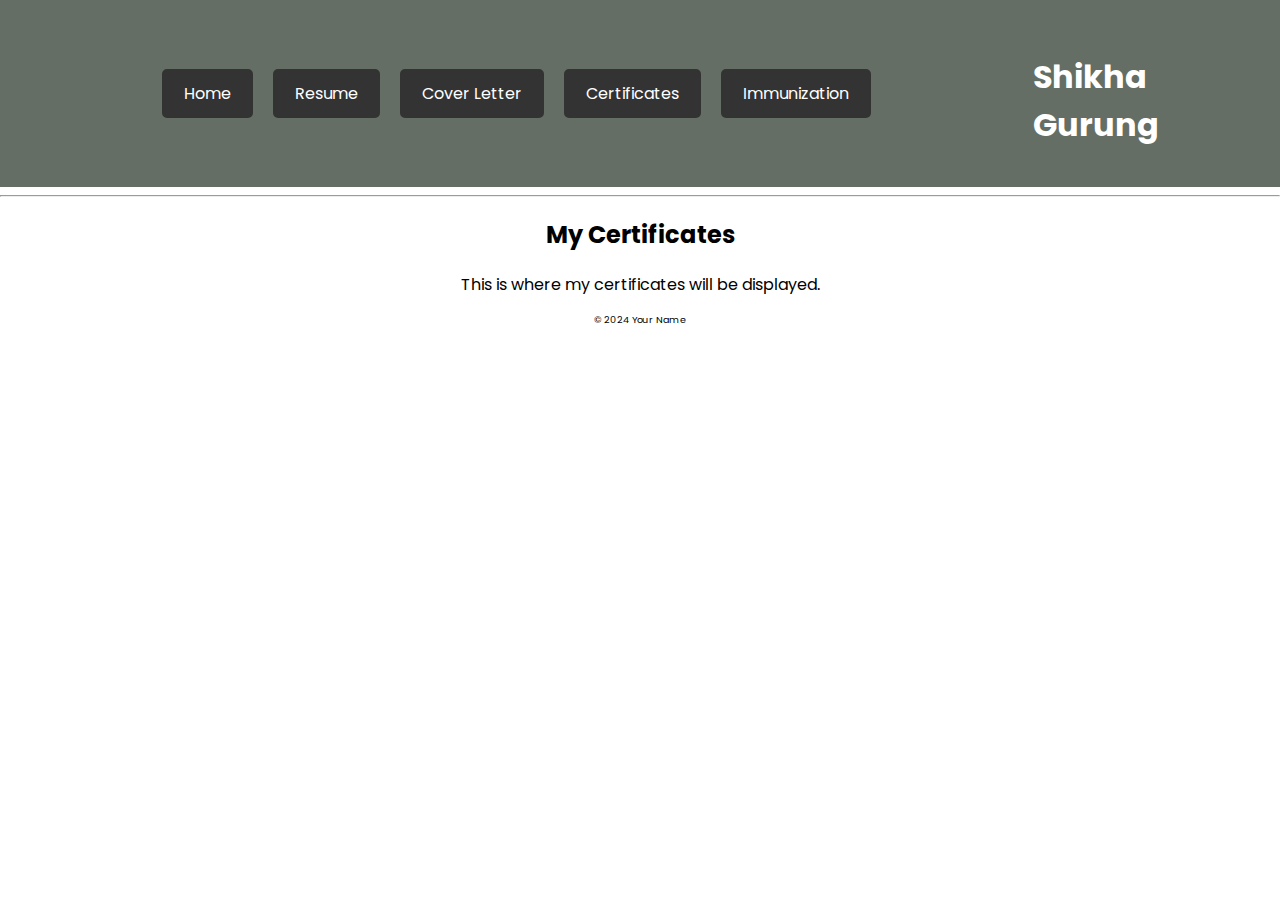
==== pages/certificates.html @ c9166ba5 "adds other pages to the website" ====
<!DOCTYPE html>
<html lang="en">
  <head>
    <meta charset="UTF-8" />
    <meta name="viewport" content="width=device-width, initial-scale=1.0" />
    <title>Certificates - Your Name</title>
    <link rel="stylesheet" href="../style.css" />
  </head>
  <body>
    <header>
      <div class="logo">
        <h1>Shikha Gurung</h1>
      </div>
      <label class="hamburger-menu">
        <input type="checkbox" />
      </label>
      <nav class="sidebar">
        <div><a href="../index.html">Home</a></div>
        <div><a href="./resume.html">Resume</a></div>
        <div><a href="./cover_letter.html">Cover Letter</a></div>
        <div><a href="./certificates.html">Certificates</a></div>
        <div><a href="./Immunization.html">Immunization</a></div>
      </nav>
    </header>
    <hr>
    <main>
      <!-- Placeholder content for the Certificates page -->
      <div class="content">
        <h2>My Certificates</h2>
        <p>This is where my certificates will be displayed.</p>
      </div>
    </main>
    <footer>
      <p>&copy; 2024 Your Name</p>
    </footer>
  </body>
</html>
---- style.css ----
@import url("https://fonts.googleapis.com/css2?family=Poppins:ital,wght@0,100;0,200;0,300;0,400;0,500;0,600;0,700;0,800;0,900;1,100;1,200;1,300;1,400;1,500;1,600;1,700;1,800;1,900&display=swap");
*,
*::before,
*::after {
  box-sizing: border-box;
  /* border: 2px solid black; */
}

body {
  overflow: scroll;
  margin: 0;
  padding: 0;
  font-family: "Poppins", sans-serif;
}
header{
  background-color: #646E64;
}
/* Designing for the navbar */
.logo {
  display: flex;
  align-items: center;
  justify-content: center;
  padding: 1rem;
}
.logo h1 {
  padding-top: 1rem;
  font-size: 2rem;
  color: var(--background);
  margin-left: 0.5rem;
}


/* designing for the hamburger-menu */
:root {
  --bar-width: 65px;
  --bar-height: 10px;
  --hamburger-gap: 6px;
  --foreground: #333;
  --background: white;
  --hamburger-margins: 8px;
  --animation-timing: 200ms ease-in-out;
  /* uses the tignometry to find the hipotinious*/
  --hamburger-height: calc(var(--bar-height) * 3 + var(--hamburger-gap) * 2);
  --hamburger-top-margin: 18px;
  /* --logo-color: rgb(165 29 35); */
  --logo-color: var(--foreground);
}

.hamburger-menu {
  /* finding the width of the x */
  --x-width: calc(var(--hamburger-height) * 1.4142135623730950488);
  display: flex;
  flex-direction: column;
  gap: var(--hamburger-gap);
  width: max-content;
  position: absolute;
  left: var(--hamburger-margins);
  top: var(--hamburger-top-margin);
  z-index: 2;
  cursor: pointer;
}

.hamburger-menu::before,
.hamburger-menu::after,
.hamburger-menu input {
  content: " ";
  width: var(--bar-width);
  height: var(--bar-height);
  background-color: var(--foreground);
  transform-origin: left center;
  border-radius: 9999px;
  transition: opacity var(--animation-timing), width var(--animation-timing),
    rotate var(--animation-timing), translate var(--animation-timing),
    color var(--animation-timing);
}

.hamburger-menu input {
  appearance: none;
  margin: 0;
  padding: 0;
  outline: none;
  pointer-events: none;
}

.hamburger-menu:has(input:checked)::before {
  rotate: 45deg;
  width: var(--x-width);
  translate: 0 calc(var(--bar-height) / -2);
}

.hamburger-menu:has(input:checked)::after {
  rotate: -45deg;
  width: var(--x-width);
  translate: 0 calc(var(--bar-height) / 2);
}

.hamburger-menu input:checked {
  opacity: 0;
  width: 0;
}

/* Designing the side bar */
nav.sidebar {
  display: none;
  position: absolute;
  /* make it at the center */
  left: 50%;
  top: 15%;
  transform: translateX(-50%);
  margin: 0 auto 0rem;
  width: 95%;
  min-width: 300px;
  /* Here, the alpha value is 0.5 (50% opacity) */
  background-color: rgba(255, 255, 255, 0.5);

  /* background-color: var(--foreground); */
  /*for making the background transparent */

  /* background-color:var(--foreground); */
  clear: right;
  /* padding-top: calc(var(--hamburger-top-margin) + var(--hamburger-height) + 1rem); */
  max-height: 0vh;
  z-index: 0;
  border-radius: 3rem 3rem 3rem 3rem;

  text-align: center;
  padding: 2rem;
  /* box-shadow: 5px 5px 10px rgba(0, 0, 0, 0.5); */
  /* overflow: auto; */
  /* Horizontal offset, Vertical offset, Blur radius, Shadow color */
}

.sidebar a {
  margin: 1rem auto 1rem auto;
  display: none;
  min-width: 200px;
  padding: 1rem;
  border: 2px solid var(--background);
  /* border: transparent; */
  border-radius: 1rem;
  /* pointer-events: none; */
  text-decoration: none;
  /* font-size: 1.4rem; */
  font-size: clamp(16px, 5vw, 24px);
  /* The clamp function is used to make the object it is applied responsive without the use of any mediaqueries  */
  color: var(--background);
  box-shadow: none;
  z-index: 1;
  /* transition: all 1s ease-in-out; */
  box-shadow: 0px 0px 8px var(--background);
}

.hamburger-menu:has(input:checked) ~ nav div .desktop-only {
  display: none;
}

/* nav div .desktop-only{
    display: none;

} */

.hamburger-menu:has(input:checked) ~ .sidebar a {
  display: block;
  border: 2px solid var(--background);
}

.hamburger-menu:has(input:checked) ~ nav.sidebar {
  display: block;
  width: 95%;
  max-height: 100vh;
  padding: 0rem 0rem 3rem 0rem;
  opacity: 0.96;
  background-color: var(--foreground);
  padding: 2rem;
  z-index: 100;
  /* color: var(--foreground); */
  box-shadow: 5px 5px 10px rgba(0, 0, 0, 0.5);
  /* Horizontal offset, Vertical offset, Blur radius, Shadow color */
}

.hamburger-menu:has(input:checked) ~ .sidebar a {
  color: var(--background);
  width: inherit;
}

/* designing for the main container */
.content{
  text-align: center;
}
.image-container img{
  width: 100%;
  height: 100%;
  object-fit: cover;
  object-position: center;
  max-width: 100%;
}
.image-container{
  overflow: hidden;
  border-radius: 6rem;
  width: 100%;
}
.imager-container-container{
  width: 100%;
  display: flex;
  justify-content: center;
  align-items: center;
  background-color: #646E64;
  border: 2px sold red;
}

/* Tablet */
@media only screen and (min-width: 768px) {
  .hamburger-menu,
  .hamburger-menu::after,
  .hamburger-menu::before {
    display: none;
    pointer-events: none;
  }

  header {
    display: flex;
    flex-direction: column;
    align-items: center;
    justify-content: center;
    gap: 1.5rem;
    margin-top: 0.5rem;
    /* border: 2px solid var(--foreground); */
  }

  .logo img {
    max-width: 6rem;
  }

  .hamburger-menu:has(input:checked) ~ nav.sidebar {
    display: flex;
    justify-content: center;
    flex-direction: row;
    flex-wrap: nowrap;
    background-color: var(--background);
    box-shadow: none;
    /* background-color: white; */
    max-height: 0px;
    align-items: center;
    padding: 0;
    max-width: 100%;
    margin: 0rem auto;
    background-color: var(--foreground);
    border-radius: 0;
  }

  nav.sidebar {
    display: flex;
    justify-content: center;
    flex-direction: row;
    flex-wrap: nowrap;
    align-items: center;
    padding: 0;
    max-width: 100%;
    margin: 0rem auto;
    background-color: var(--foreground);
    border-radius: 0;
    /* background-color: yellowgreen; */
    /* margin-top: 20rem; */
    /* border: 2px solid red; */
  }

  nav.sidebar {
    position: static;
    left: auto;
    top: auto;
    transform: none;
    margin-bottom: 1.5rem;
  }

  .hero-section {
    margin-top: 1rem;
  }
  .sidebar a {
    display: inline-block;
    margin: 0 10px;
    /* font-size: .65rem; @i need a clamp function to have the value from 0.8rem -0.7rem */
    font-size: clamp(0.8rem, 1vh, 1.5rem);
    /* font-size: 2rem; */
    min-width: auto;
    padding: 10px 20px;
    border: none;
    border-radius: 5px;
    color: var(--background);
    border: 2px solid var(--foreground);
    background-color: var(--foreground);
    box-shadow: 0px 0px 0px var(--foreground);
  }

  .hamburger-menu:has(input:checked) ~ nav.sidebar a {
    border: none;
  }
}

/* Desktop */
@media only screen and (min-width: 1024px) {
  /* Add your desktop-specific CSS here */
  header {
    flex-direction: row-reverse;
    justify-content: center;
    flex-wrap: nowrap;
    gap: 0px;
    padding: 0 1.5rem;
    margin-top: 0px;
  }
  .logo h1:hover{
    color: #e7ce62;
  }

  nav.sidebar {
    margin-bottom: 0rem;
  }

  .sidebar a {
    font-size: 1rem;
  }
  .sidebar a:hover{
    box-shadow: 0px 0px 10px var(--foreground);

  }

  
}

/* code for the resume  */
.resume-container {
  position: relative;
  width: 95%;
  padding-top: 150%; /* Adjust the aspect ratio for mobile view */
  margin: 0 auto;
}
.resume-container iframe {
  position: absolute;
  top: 0;
  left: 0;
  width: 100%;
  height: 100%;
}

@media (min-width: 768px) {
  .resume-container {
    padding-top: 56.25%; /* Revert to 16:9 aspect ratio for larger screens */
  }
}

/* designing for the footer */
footer {
  text-align: center;
  font-size: 0.6rem;
}
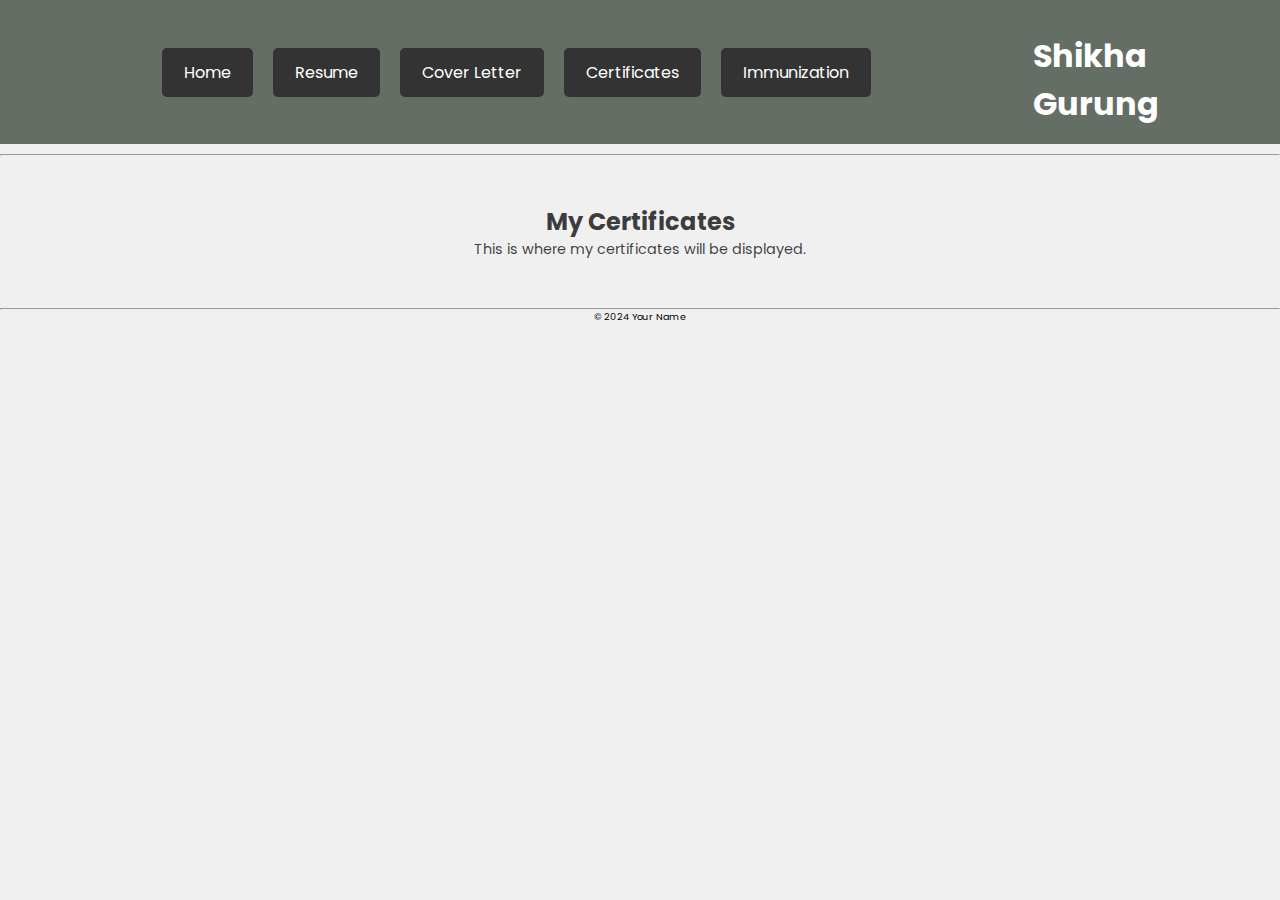
==== commit 398a3885: "made some minor adjustments to the pages" ====
--- a/pages/certificates.html
+++ b/pages/certificates.html
@@ -30,6 +30,7 @@
         <p>This is where my certificates will be displayed.</p>
       </div>
     </main>
+    <hr>
     <footer>
       <p>&copy; 2024 Your Name</p>
     </footer>
--- a/style.css
+++ b/style.css
@@ -2,6 +2,8 @@
 *,
 *::before,
 *::after {
+  margin: 0;
+  padding: 0;
   box-sizing: border-box;
   /* border: 2px solid black; */
 }
@@ -12,8 +14,8 @@
   padding: 0;
   font-family: "Poppins", sans-serif;
 }
-header{
-  background-color: #646E64;
+header {
+  background-color: #646e64;
 }
 /* Designing for the navbar */
 .logo {
@@ -28,7 +30,6 @@
   color: var(--background);
   margin-left: 0.5rem;
 }
-
 
 /* designing for the hamburger-menu */
 :root {
@@ -184,28 +185,60 @@
 }
 
 /* designing for the main container */
-.content{
+body {
+  /* background-color: #e4dbca; */
+  background-color: #f0f0f0;
+}
+hr {
+  width: 100%;
+  margin: 0 auto;
+  margin-top: 10px;
+}
+.content {
   text-align: center;
-}
-.image-container img{
+  color: #000000c0;
+  margin: 3rem auto;
+}
+.content p {
+  font-size: 0.9rem;
+}
+.image-container img {
   width: 100%;
   height: 100%;
   object-fit: cover;
   object-position: center;
   max-width: 100%;
 }
-.image-container{
+.image-container {
   overflow: hidden;
-  border-radius: 6rem;
-  width: 100%;
-}
-.imager-container-container{
-  width: 100%;
+  border-radius: 8rem;
+  width: 100%;
+}
+.image-content-container {
+  margin-top: 5rem;
+  width: 100%;
+  padding: 1rem;
+  border-top-left-radius: 9rem;
+  border-top-right-radius: 2rem;
   display: flex;
   justify-content: center;
   align-items: center;
-  background-color: #646E64;
+  flex-direction: column;
+  gap: 1rem;
+  background-color: #646e64;
   border: 2px sold red;
+}
+.small-container {
+  text-align: end;
+}
+.small-container h3 {
+  margin: 0;
+}
+.small-container p {
+  font-style: italic;
+}
+.text-container {
+  text-align: center;
 }
 
 /* Tablet */
@@ -307,7 +340,7 @@
     padding: 0 1.5rem;
     margin-top: 0px;
   }
-  .logo h1:hover{
+  .logo h1:hover {
     color: #e7ce62;
   }
 
@@ -318,12 +351,9 @@
   .sidebar a {
     font-size: 1rem;
   }
-  .sidebar a:hover{
+  .sidebar a:hover {
     box-shadow: 0px 0px 10px var(--foreground);
-
-  }
-
-  
+  }
 }
 
 /* code for the resume  */
@@ -332,6 +362,8 @@
   width: 95%;
   padding-top: 150%; /* Adjust the aspect ratio for mobile view */
   margin: 0 auto;
+  /* border: 2px solid red; */
+  margin-bottom:1rem;
 }
 .resume-container iframe {
   position: absolute;
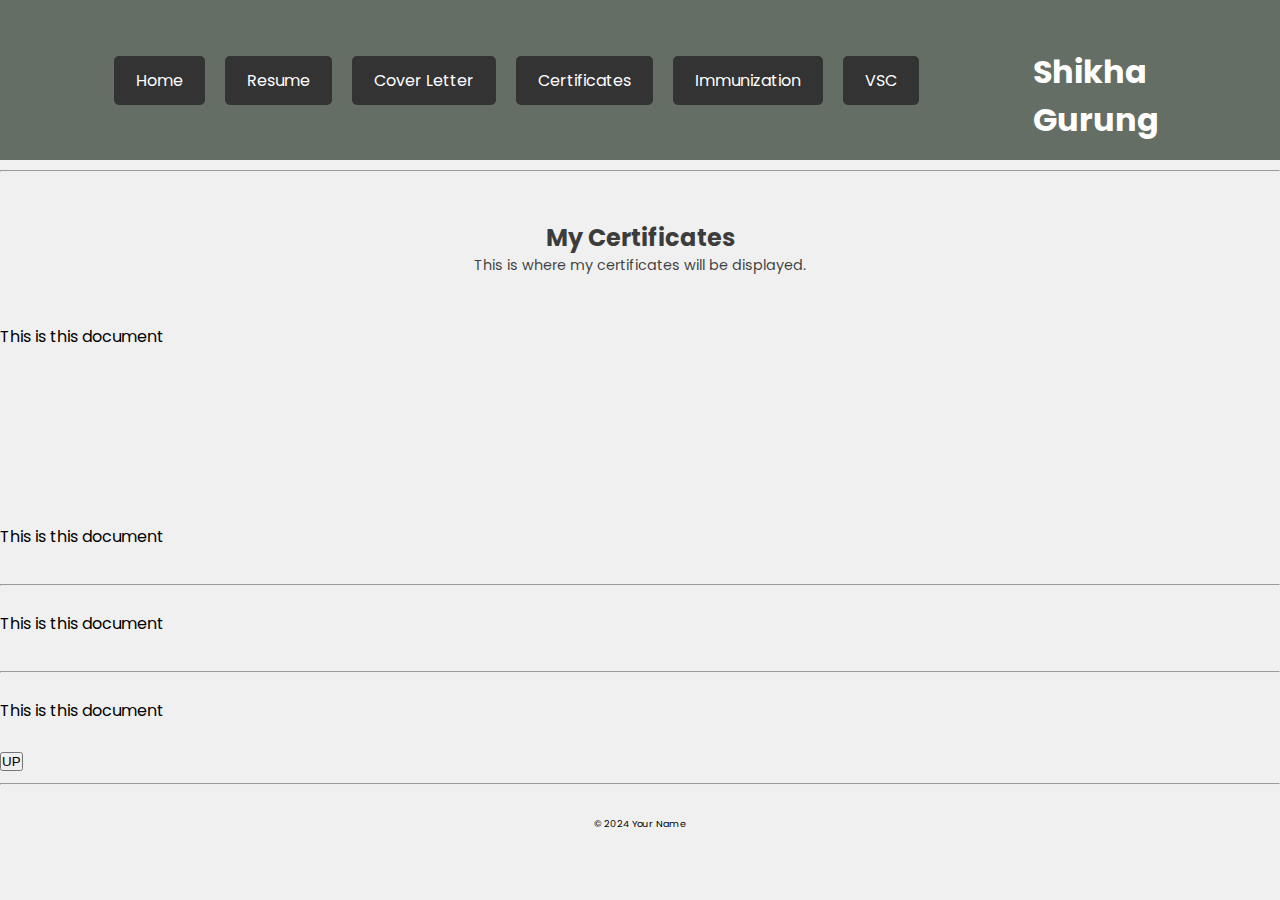
==== commit bfbb9225: "makes changes to pages and adds a new page vsc" ====
--- a/pages/certificates.html
+++ b/pages/certificates.html
@@ -5,6 +5,7 @@
     <meta name="viewport" content="width=device-width, initial-scale=1.0" />
     <title>Certificates - Your Name</title>
     <link rel="stylesheet" href="../style.css" />
+    <script src="../script.js" defer></script>
   </head>
   <body>
     <header>
@@ -20,17 +21,71 @@
         <div><a href="./cover_letter.html">Cover Letter</a></div>
         <div><a href="./certificates.html">Certificates</a></div>
         <div><a href="./Immunization.html">Immunization</a></div>
+        <div><a href="./vulnerableSectorCheck.html">VSC</a></div>
       </nav>
     </header>
-    <hr>
+    <hr />
     <main>
       <!-- Placeholder content for the Certificates page -->
       <div class="content">
         <h2>My Certificates</h2>
         <p>This is where my certificates will be displayed.</p>
       </div>
+      <div class="document-container-container">
+        <figure class="109 figure">
+          <figcaption class="document-title">This is this document</figcaption>
+          <div class="109-1 document-container">
+            <img src="../media/certificates/document109/1.jpg" alt="" />
+          </div>
+          <div class="109-2 document-container">
+            <img src="../media/certificates/document109/2.jpg" alt="" />
+          </div>
+          <div class="109-2 document-container">
+            <img src="../media/certificates/document109/3.jpg" alt="" />
+          </div>
+          <div class="109-2 document-container">
+            <img src="../media/certificates/document109/4.jpg" alt="" />
+          </div>
+          <div class="109-2 document-container">
+            <img src="../media/certificates/document109/5.jpg" alt="" />
+          </div>
+          <div class="109-2 document-container">
+            <img src="../media/certificates/document109/6.jpg" alt="" />
+          </div>
+          <div class="109-2 document-container">
+            <img src="../media/certificates/document109/7.jpg" alt="" />
+          </div>
+        </figure>
+
+        <figure class="firstAid_cpr figure">
+          <figcaption class="document-title">This is this document</figcaption>
+          <div class="firstAid_cp-1 document-container">
+            <img src="../media/certificates/firstAid_cpr/1.jpg" alt="" />
+          </div>
+          <hr />
+          <div class="firstAid_cp-2 document-container">
+            <img src="../media/certificates/firstAid_cpr/2.jpg" alt="" />
+          </div>
+        </figure>
+
+        <figure class="cpi figure">
+          <figcaption class="document-title">This is this document</figcaption>
+          <div class="cpi-1 document-container">
+            <img src="../media/certificates/CPI/1.jpg" alt="" />
+          </div>
+          <hr />
+          <div class="cpi-2 document-container">
+            <img src="../media/certificates/CPI/2.jpg" alt="" />
+          </div>
+        </figure>
+        <figure class="aoda figure">
+          <figcaption class="document-title">This is this document</figcaption>
+          <img src="../media/certificates/AODA.jpeg" alt="" />
+        </figure>
+      </div>
     </main>
-    <hr>
+    <button id="scrollToTopBtn" class="scroll-to-top-btn btn">UP</button>
+    <hr />
     <footer>
       <p>&copy; 2024 Your Name</p>
     </footer>
--- a/style.css
+++ b/style.css
@@ -25,7 +25,7 @@
   padding: 1rem;
 }
 .logo h1 {
-  padding-top: 1rem;
+  padding-top: 2rem;
   font-size: 2rem;
   color: var(--background);
   margin-left: 0.5rem;
@@ -241,6 +241,29 @@
   text-align: center;
 }
 
+/* code for the resume  */
+.resume-container {
+  position: relative;
+  width: 100%;
+  padding-top: 270%; /* Aspect ratio 16:9 */
+  margin-bottom: 1rem;
+}
+
+.resume-container iframe {
+  position: absolute;
+  top: 0;
+  left: 0;
+  width: 100%;
+  height: 100%;
+}
+
+/* designing for the footer */
+footer {
+  text-align: center;
+  font-size: 0.6rem;
+  padding: 2rem;
+}
+
 /* Tablet */
 @media only screen and (min-width: 768px) {
   .hamburger-menu,
@@ -327,6 +350,10 @@
   .hamburger-menu:has(input:checked) ~ nav.sidebar a {
     border: none;
   }
+  .resume-container {
+    margin-bottom: 1rem;
+    padding-top: 500%; /* Aspect ratio 16:9 */
+  }
 }
 
 /* Desktop */
@@ -354,33 +381,8 @@
   .sidebar a:hover {
     box-shadow: 0px 0px 10px var(--foreground);
   }
-}
-
-/* code for the resume  */
-.resume-container {
-  position: relative;
-  width: 95%;
-  padding-top: 150%; /* Adjust the aspect ratio for mobile view */
-  margin: 0 auto;
-  /* border: 2px solid red; */
-  margin-bottom:1rem;
-}
-.resume-container iframe {
-  position: absolute;
-  top: 0;
-  left: 0;
-  width: 100%;
-  height: 100%;
-}
-
-@media (min-width: 768px) {
+
   .resume-container {
-    padding-top: 56.25%; /* Revert to 16:9 aspect ratio for larger screens */
-  }
-}
-
-/* designing for the footer */
-footer {
-  text-align: center;
-  font-size: 0.6rem;
-}
+    padding-top: 150%; /* Aspect ratio 16:9 */
+  }
+}
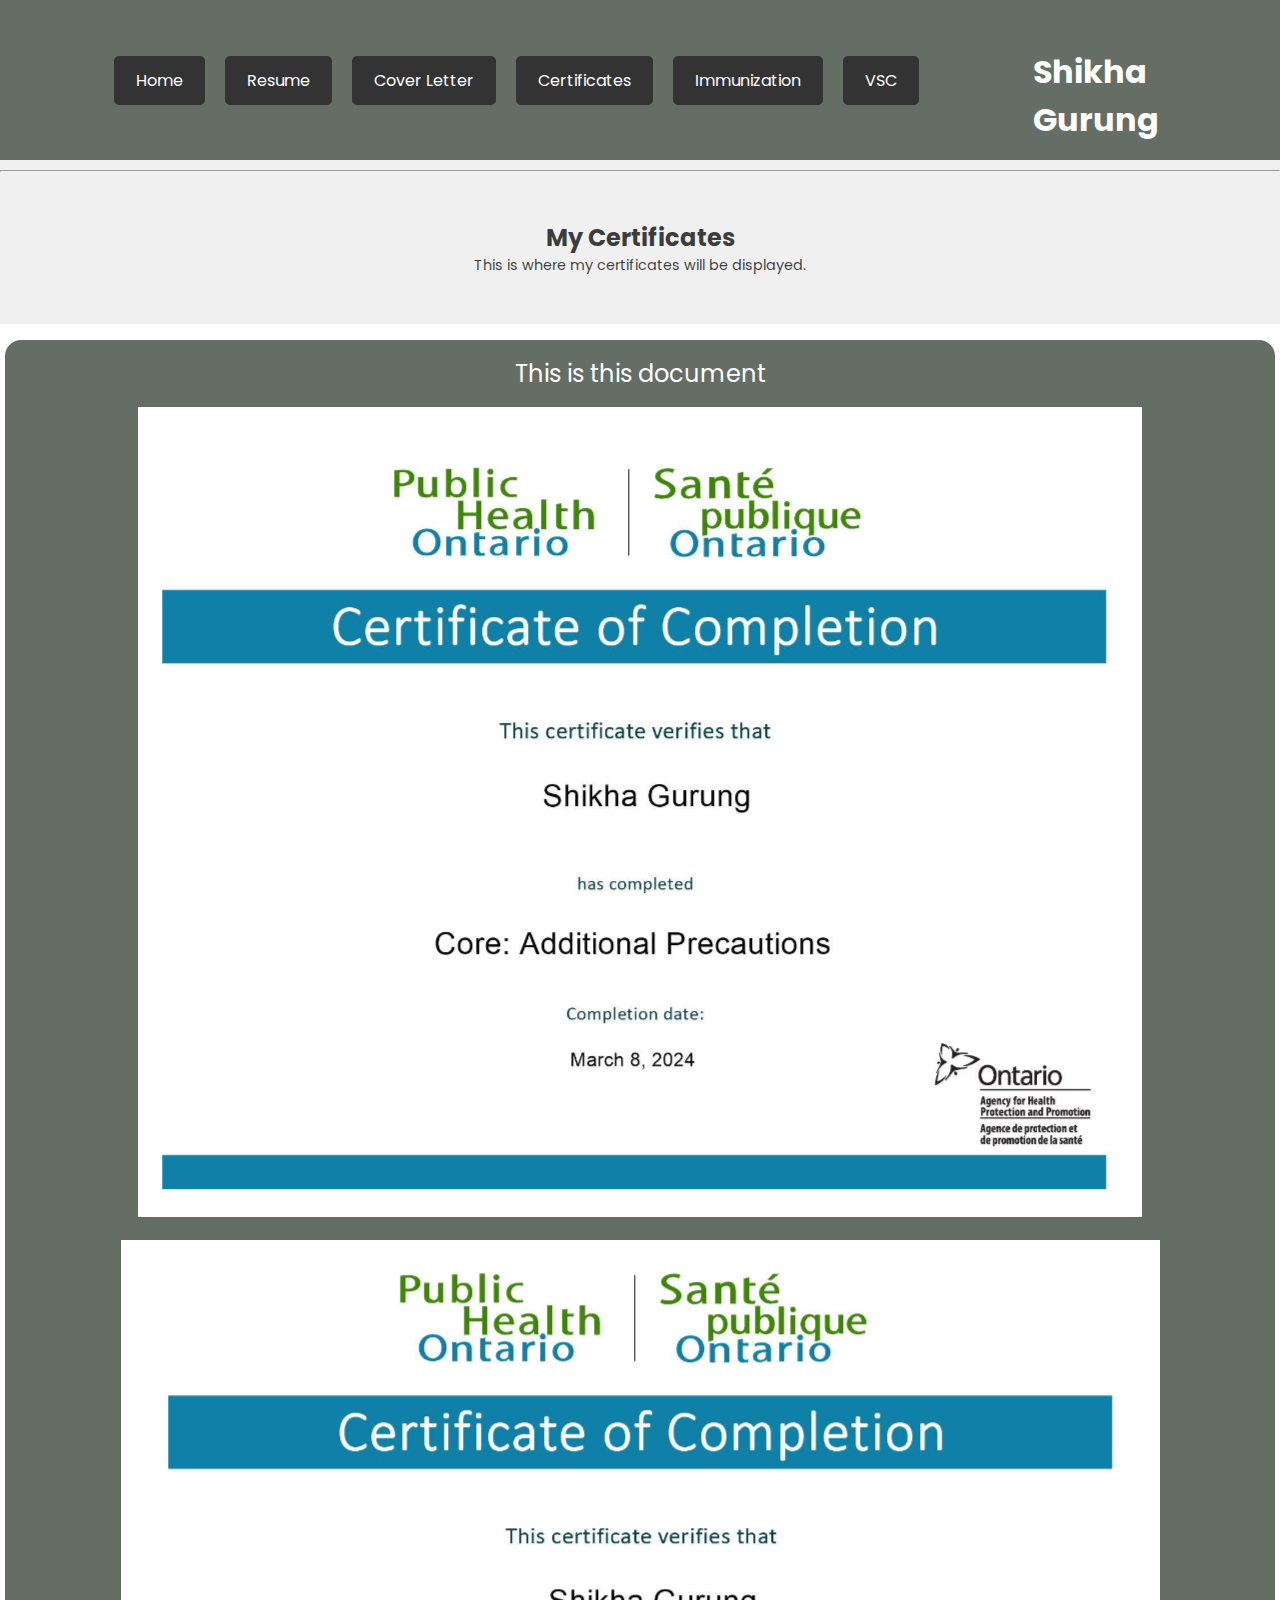
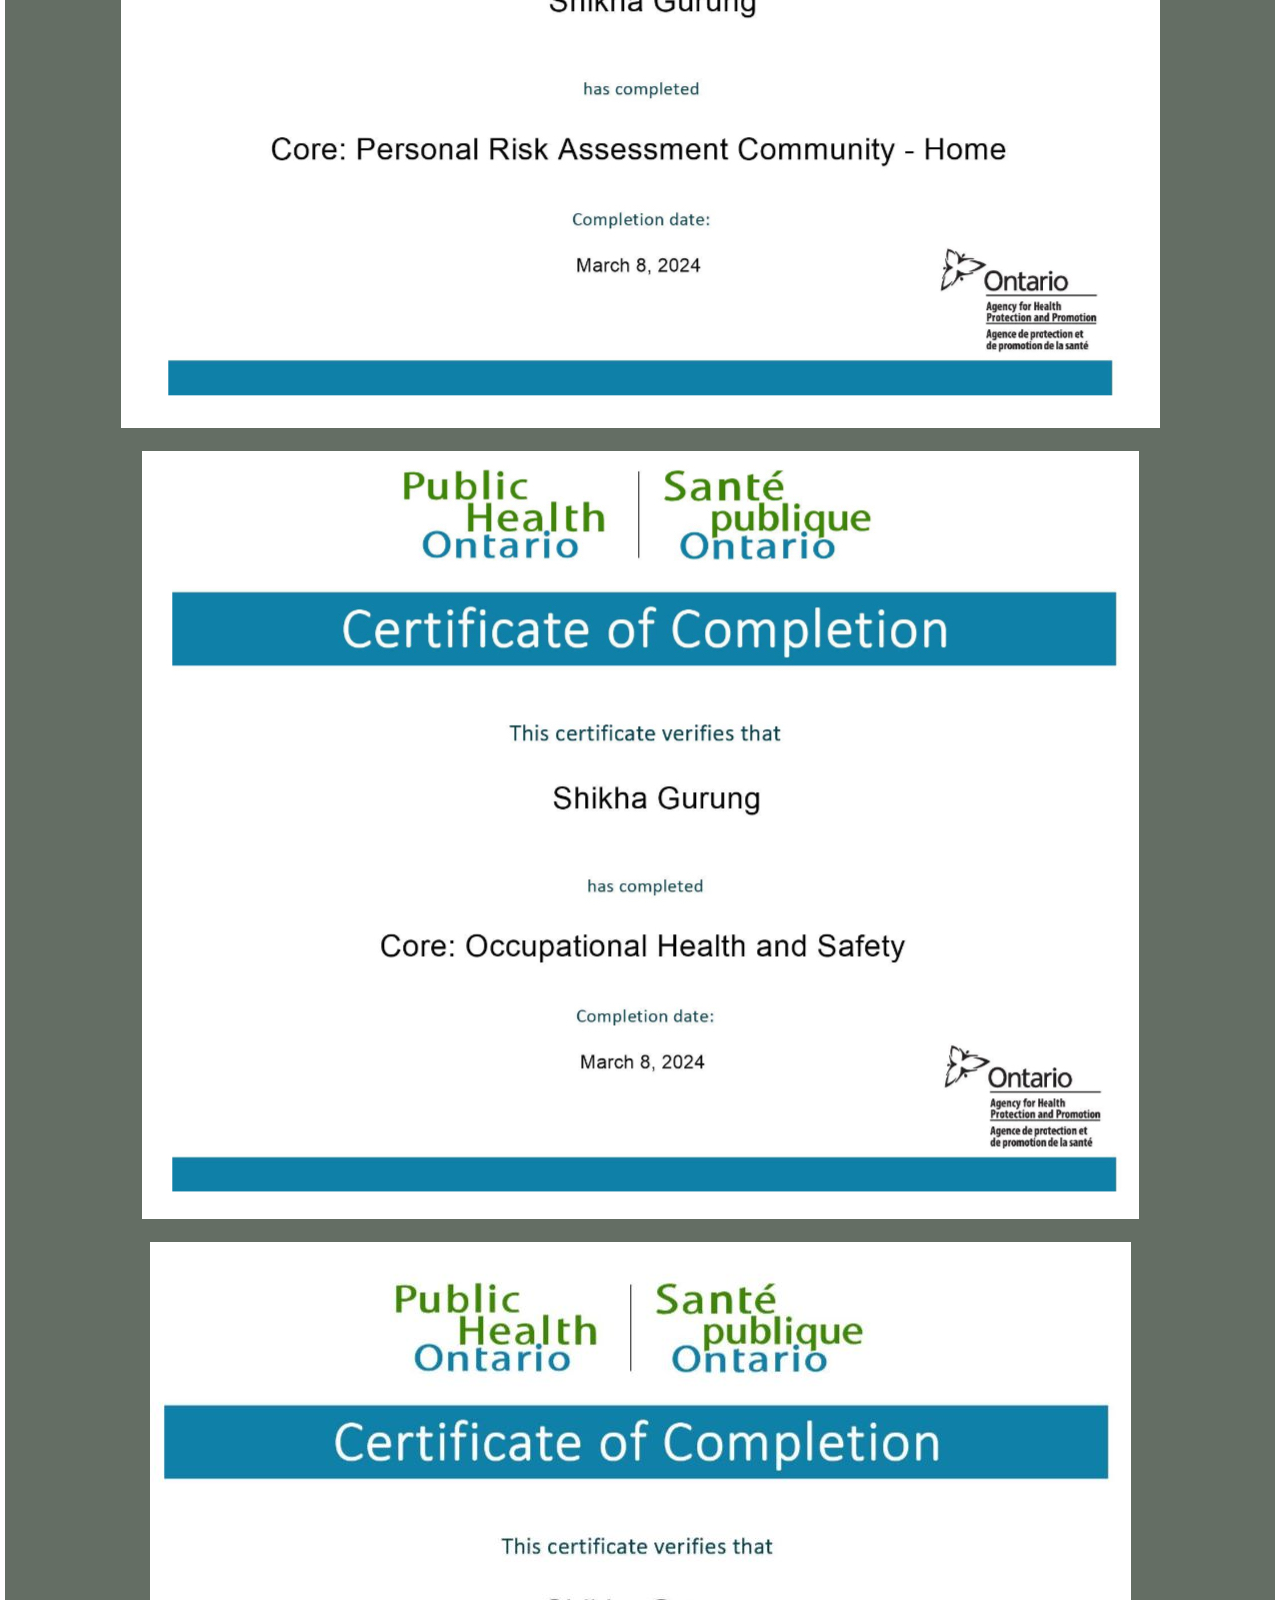
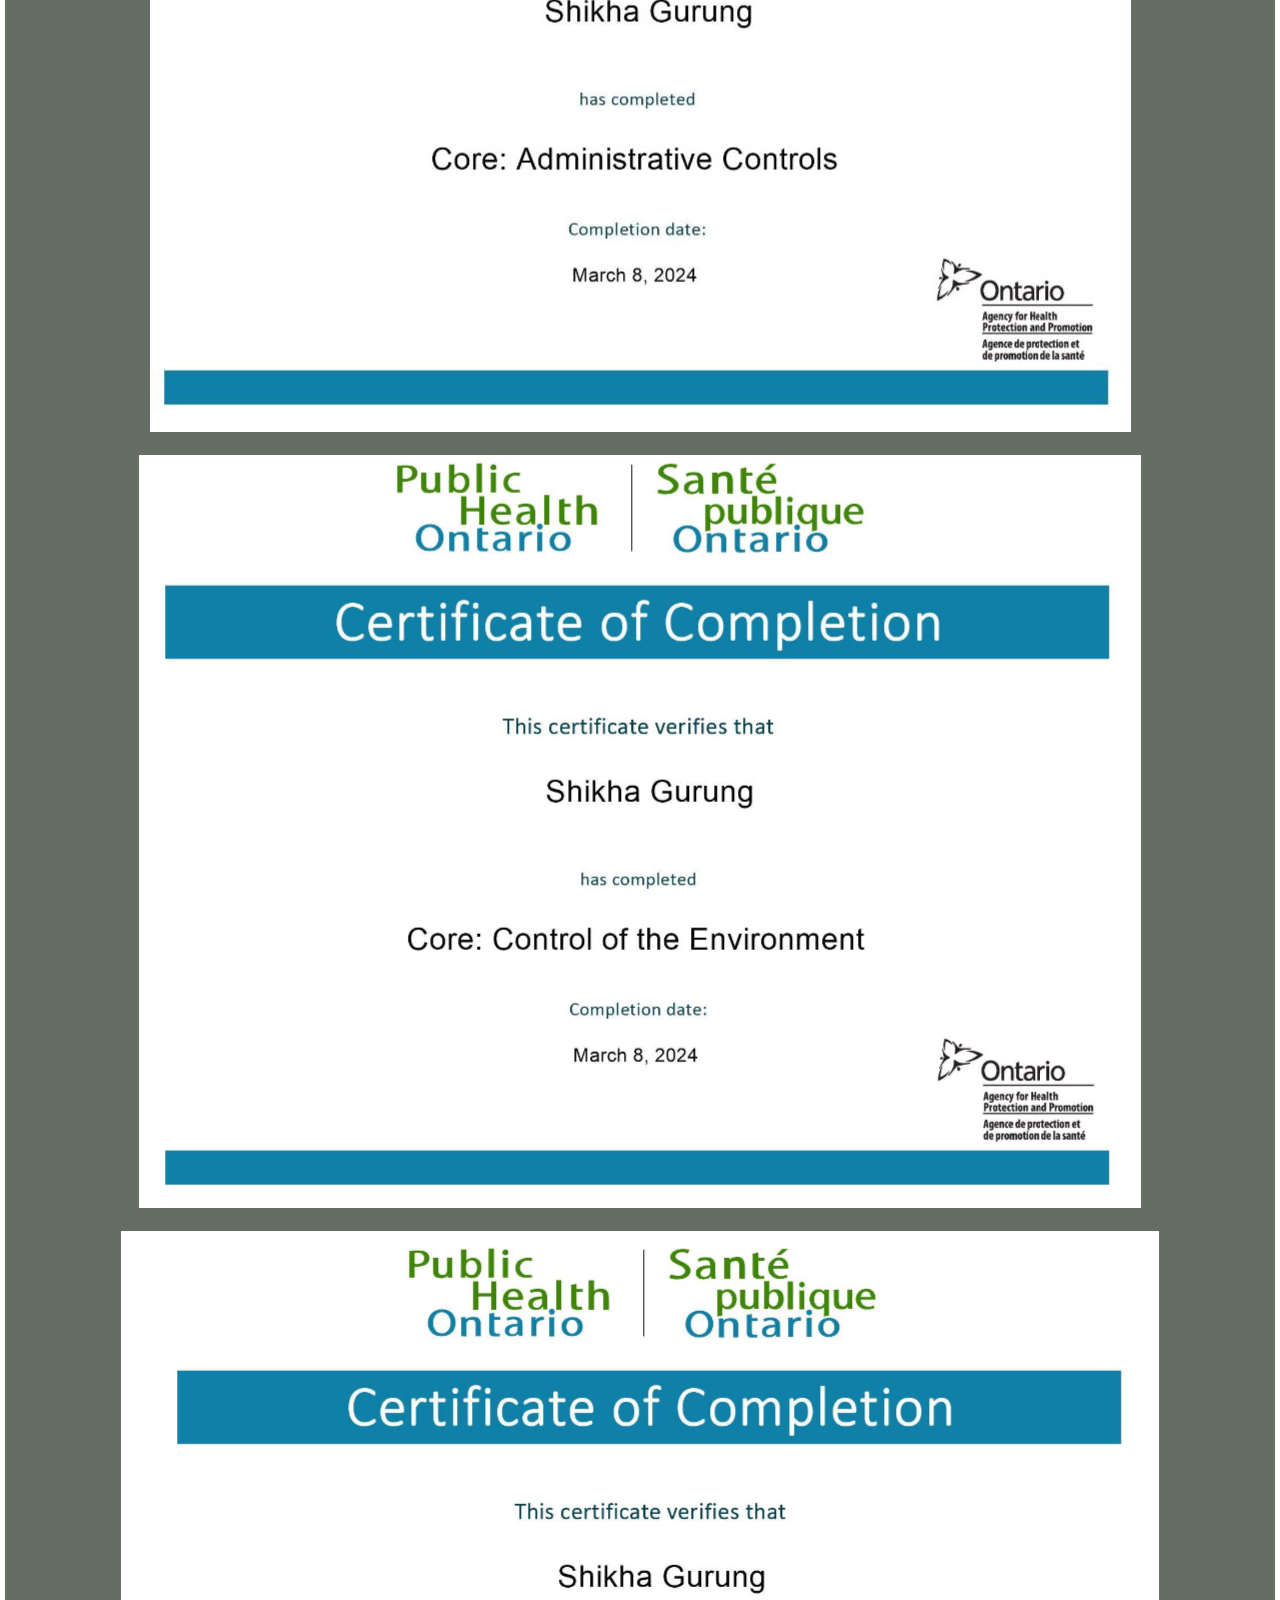
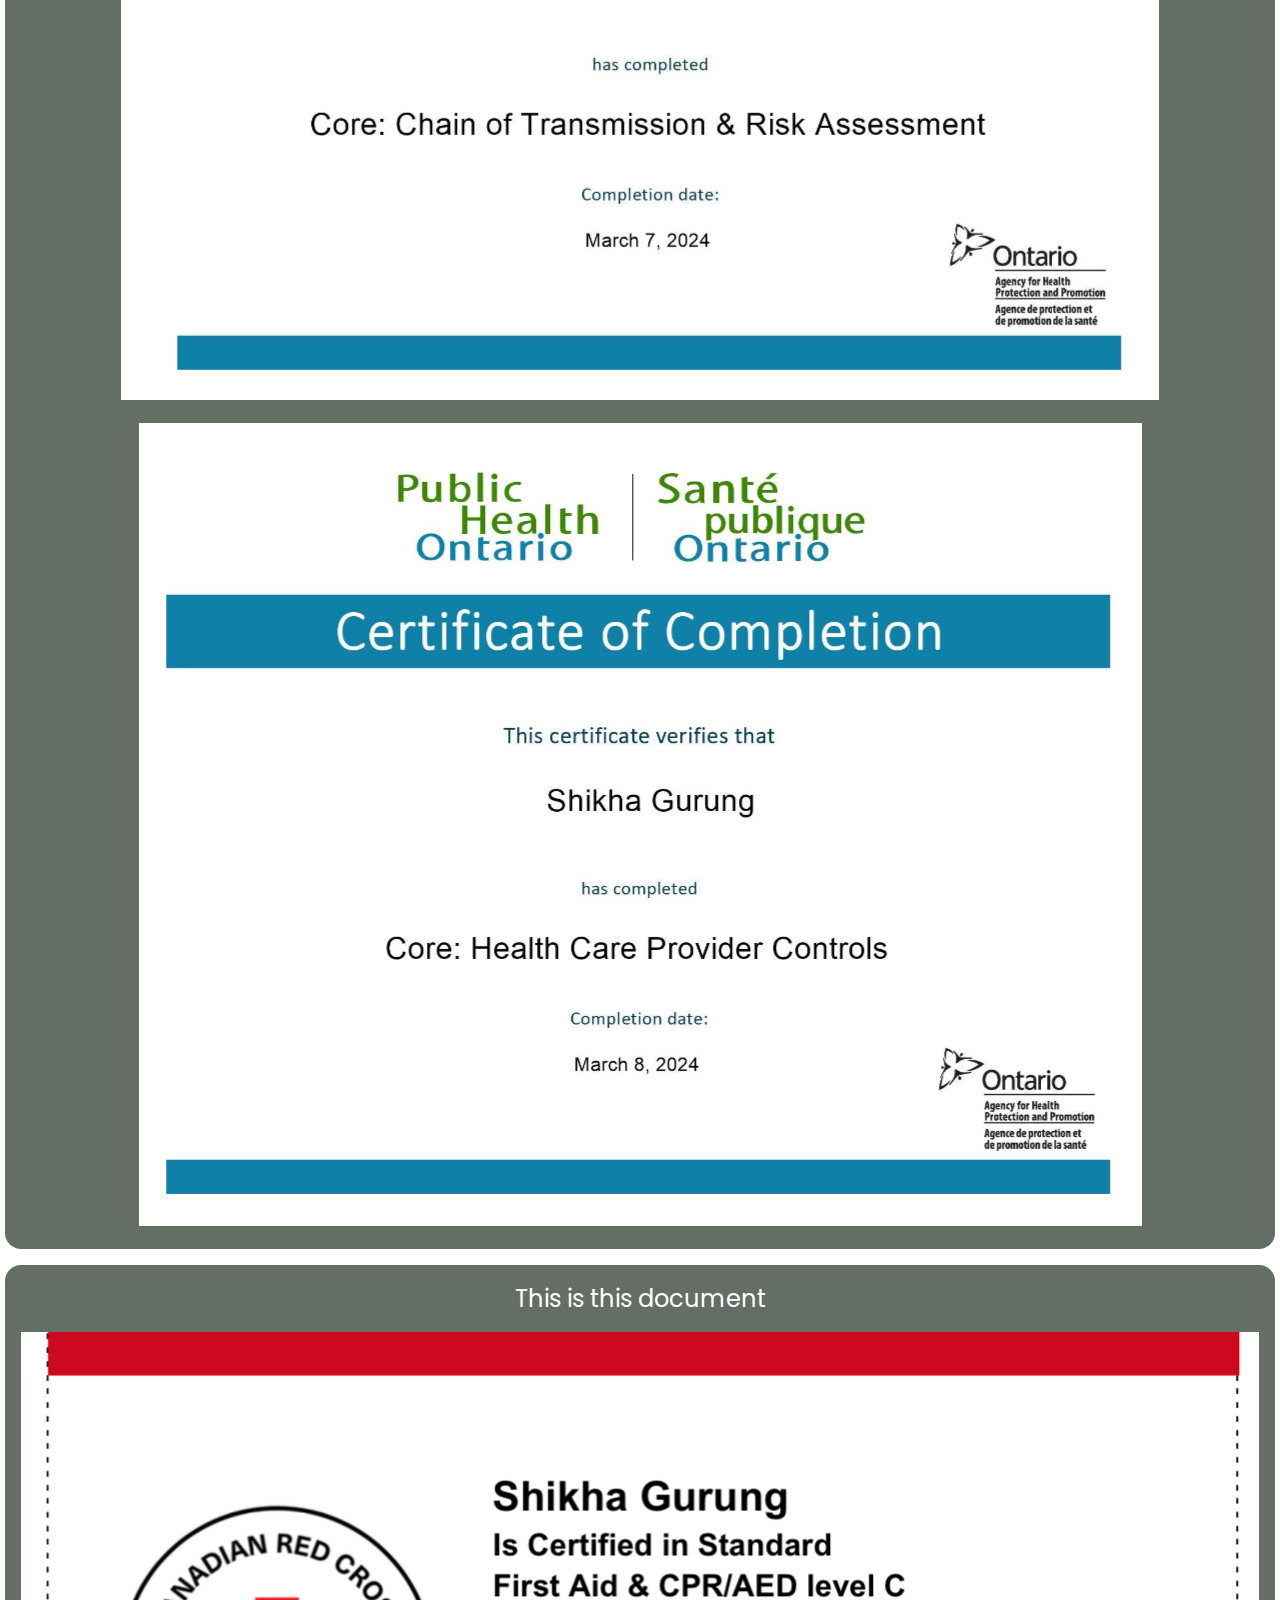
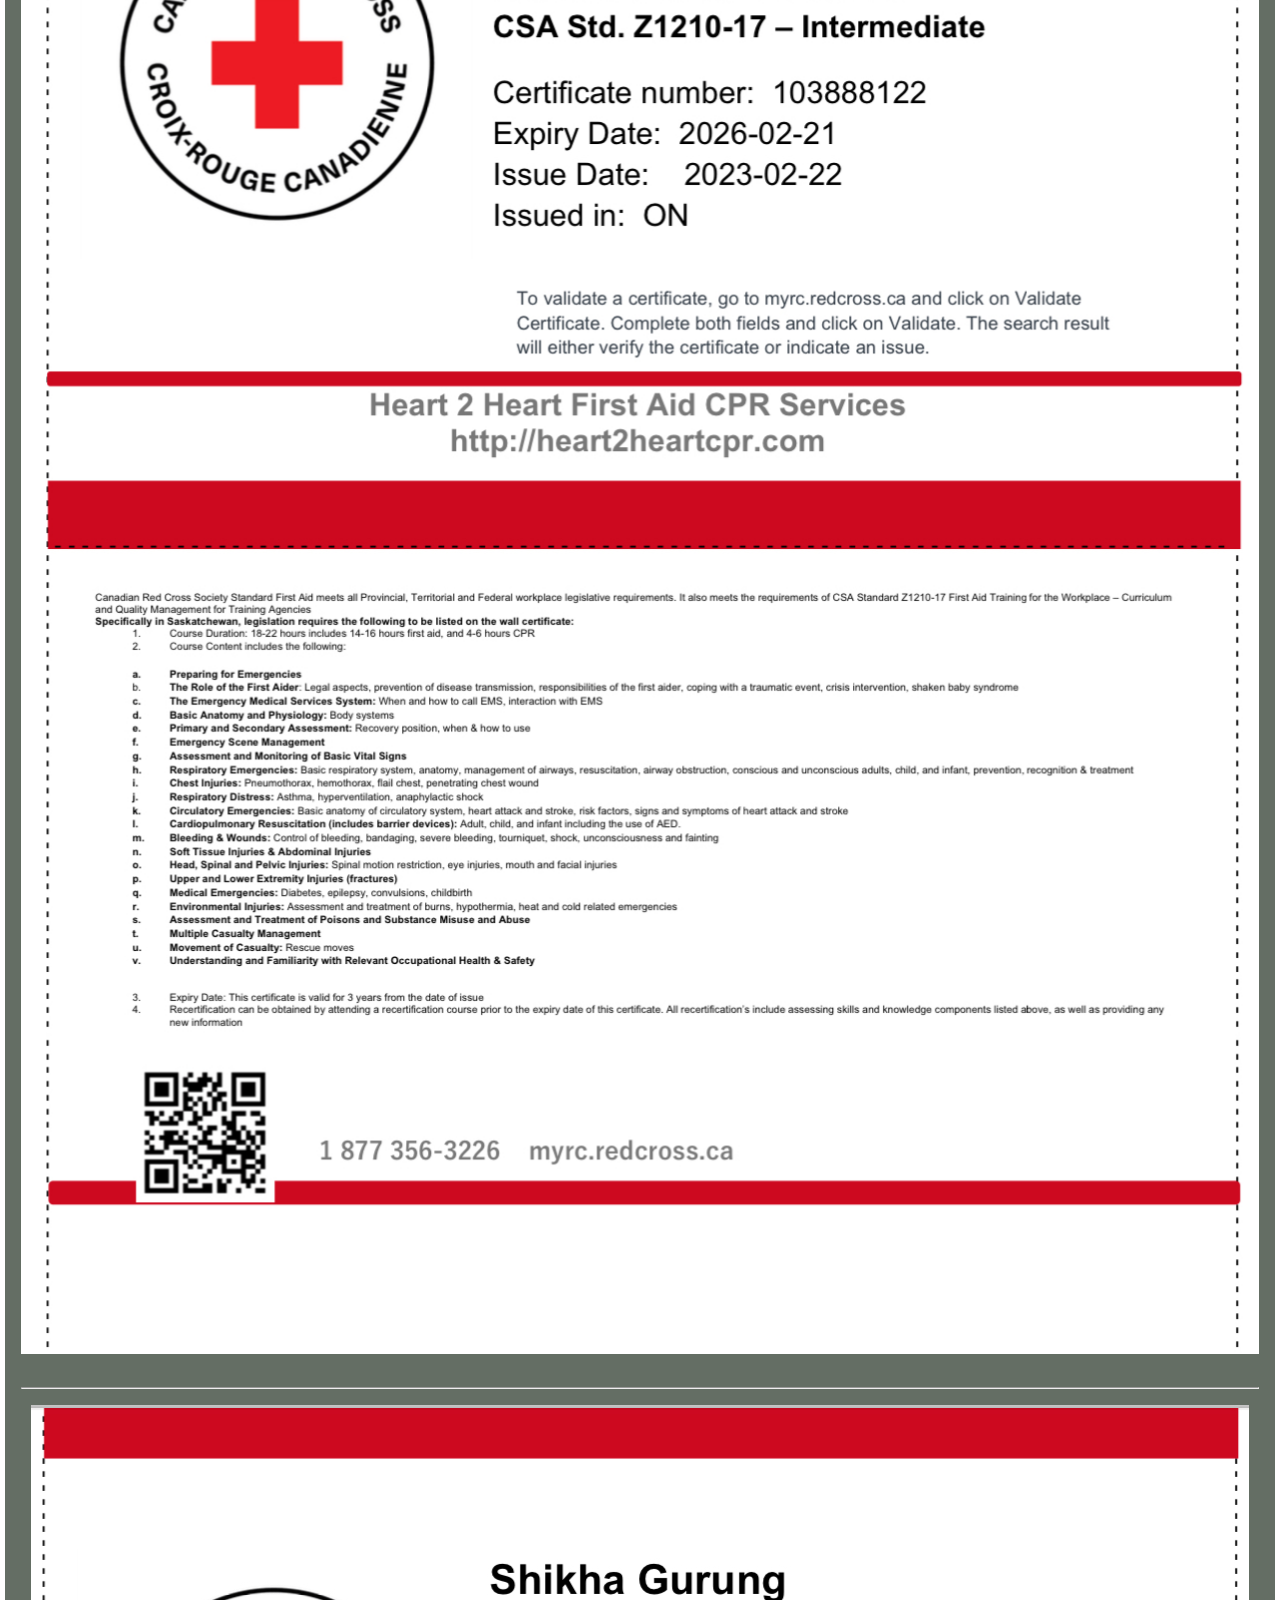
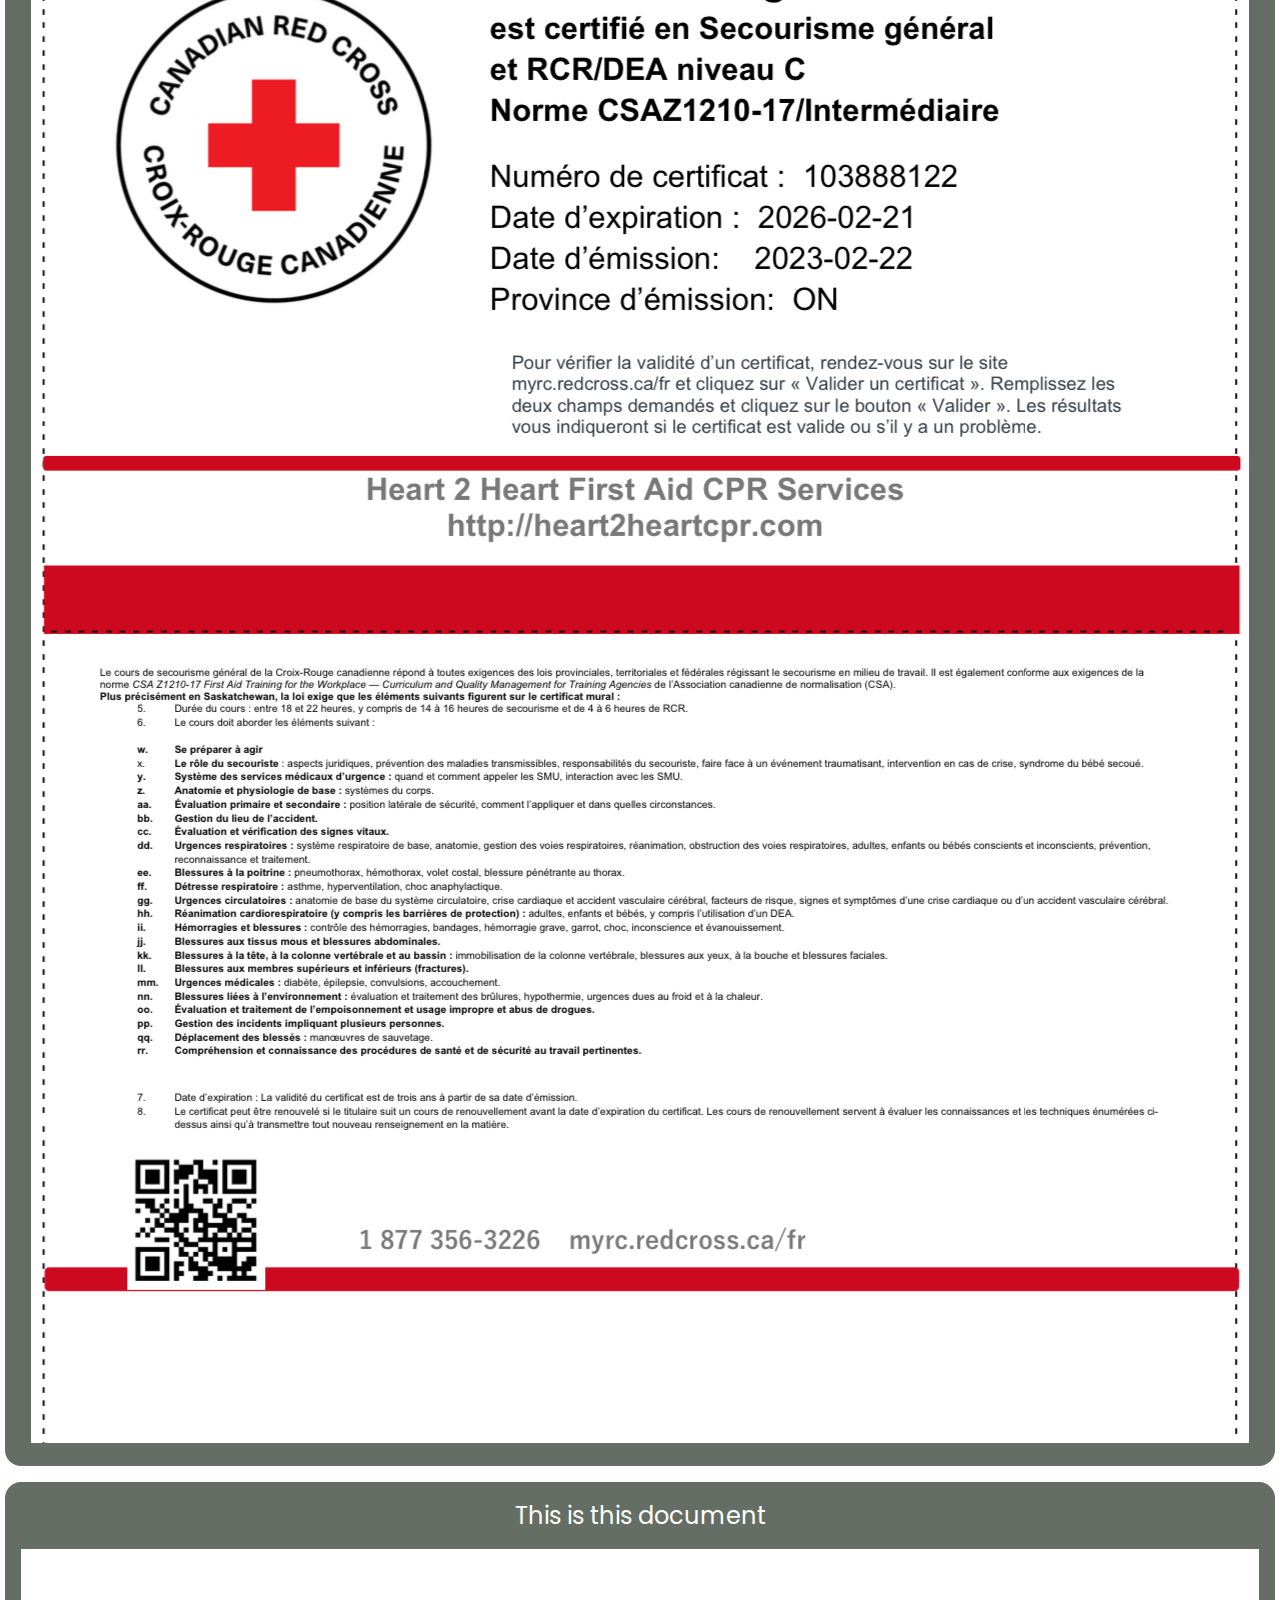
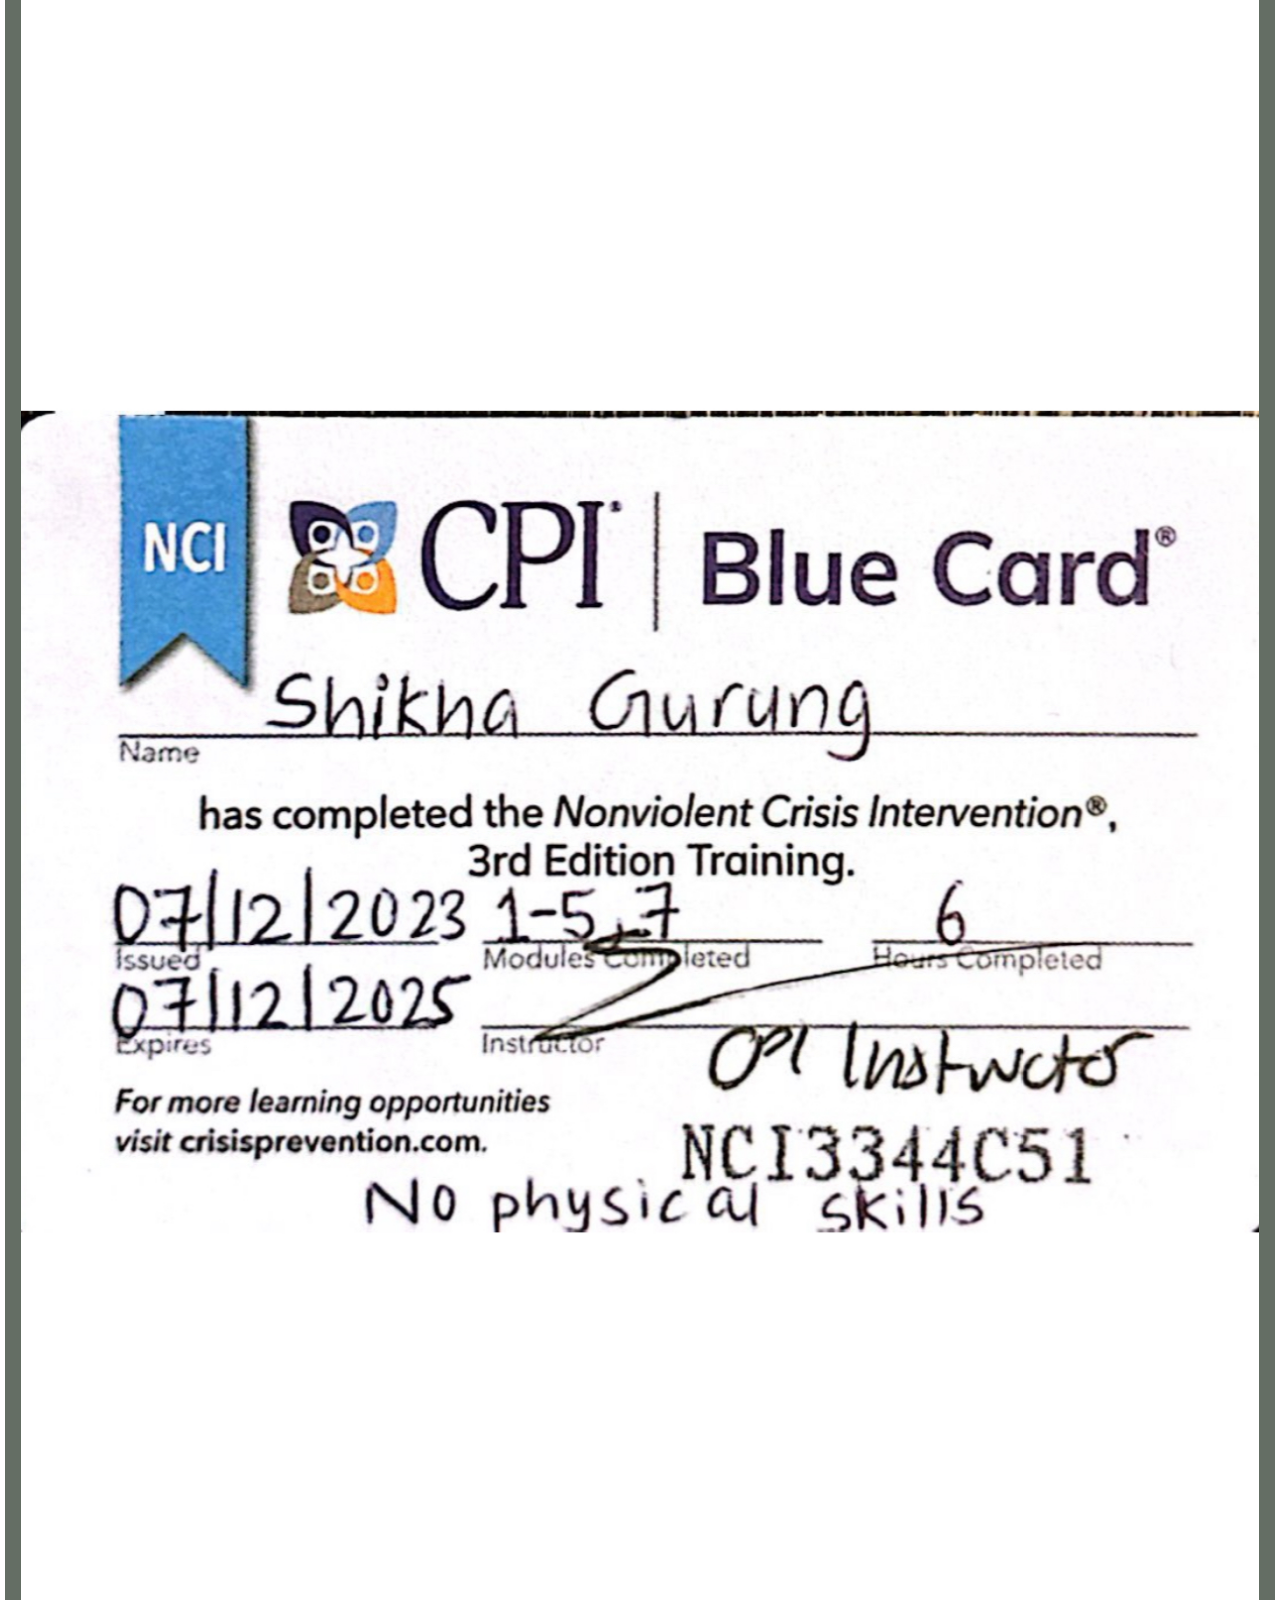
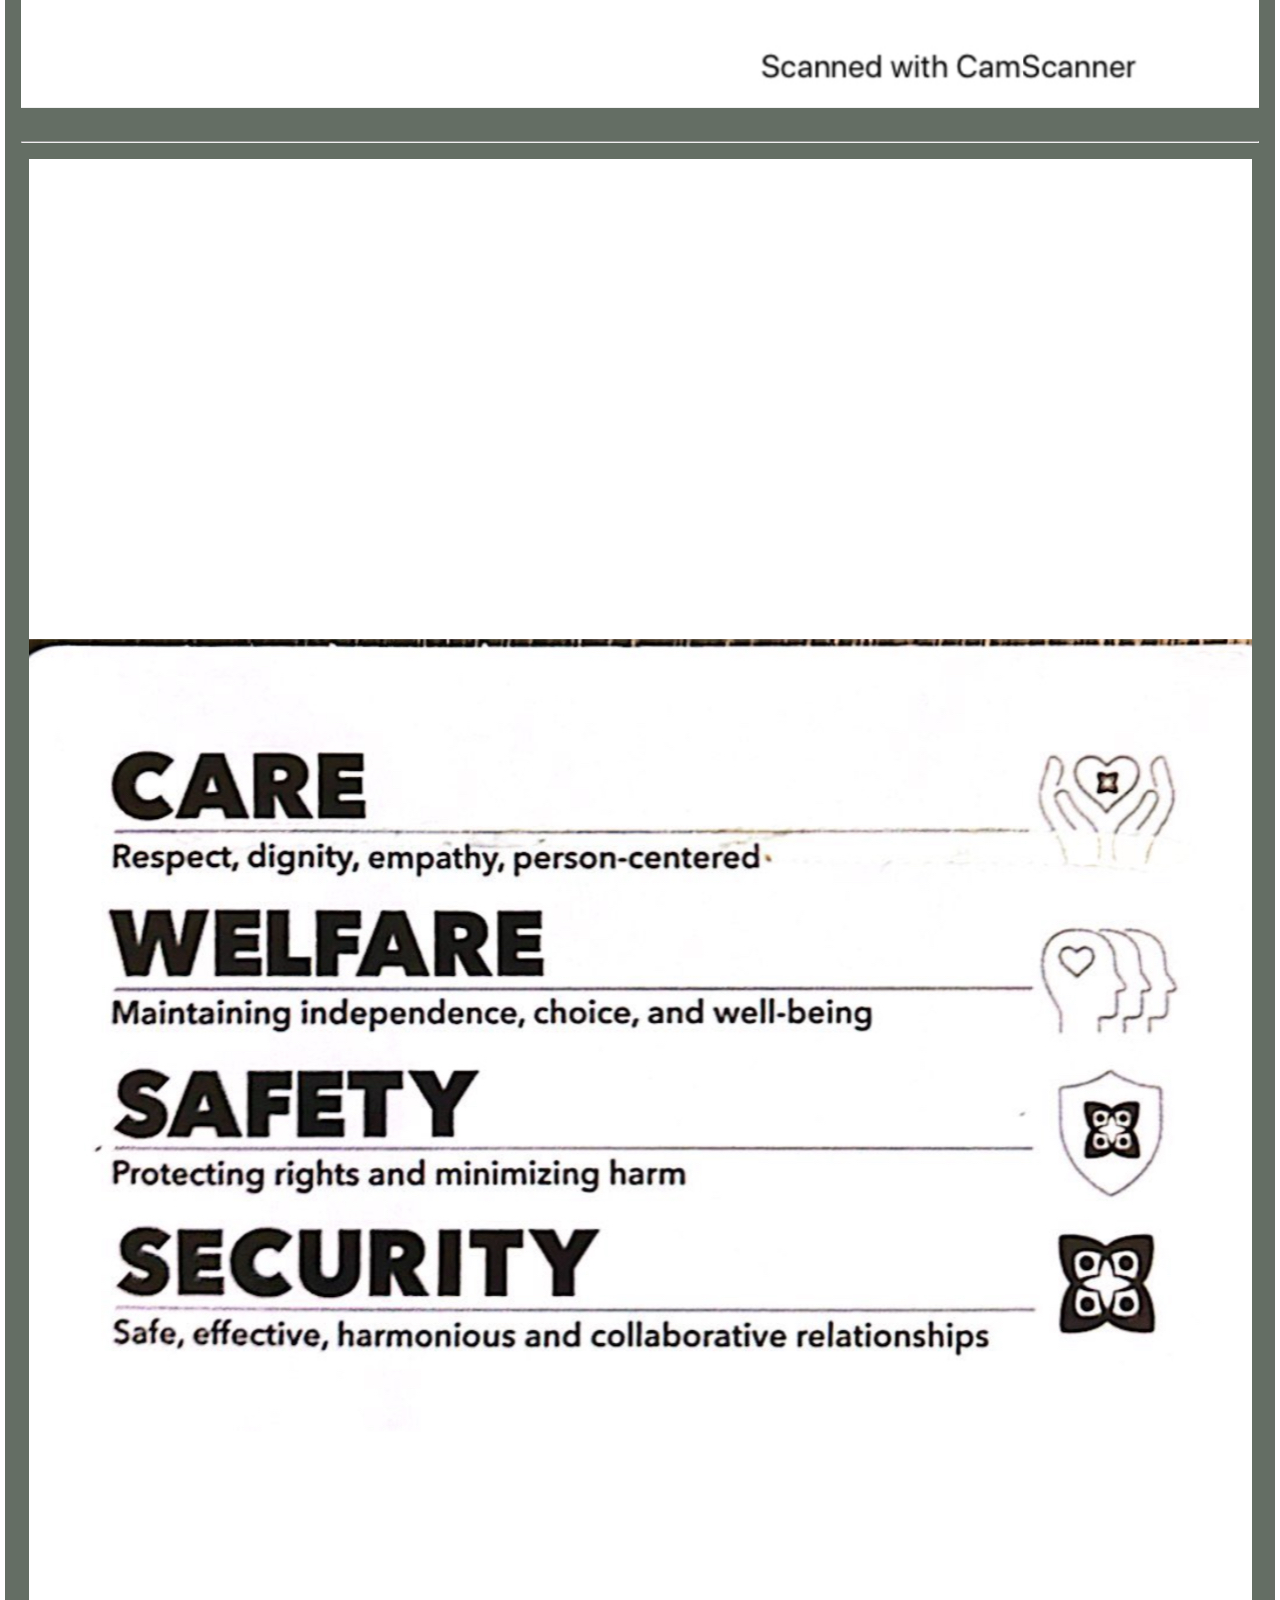
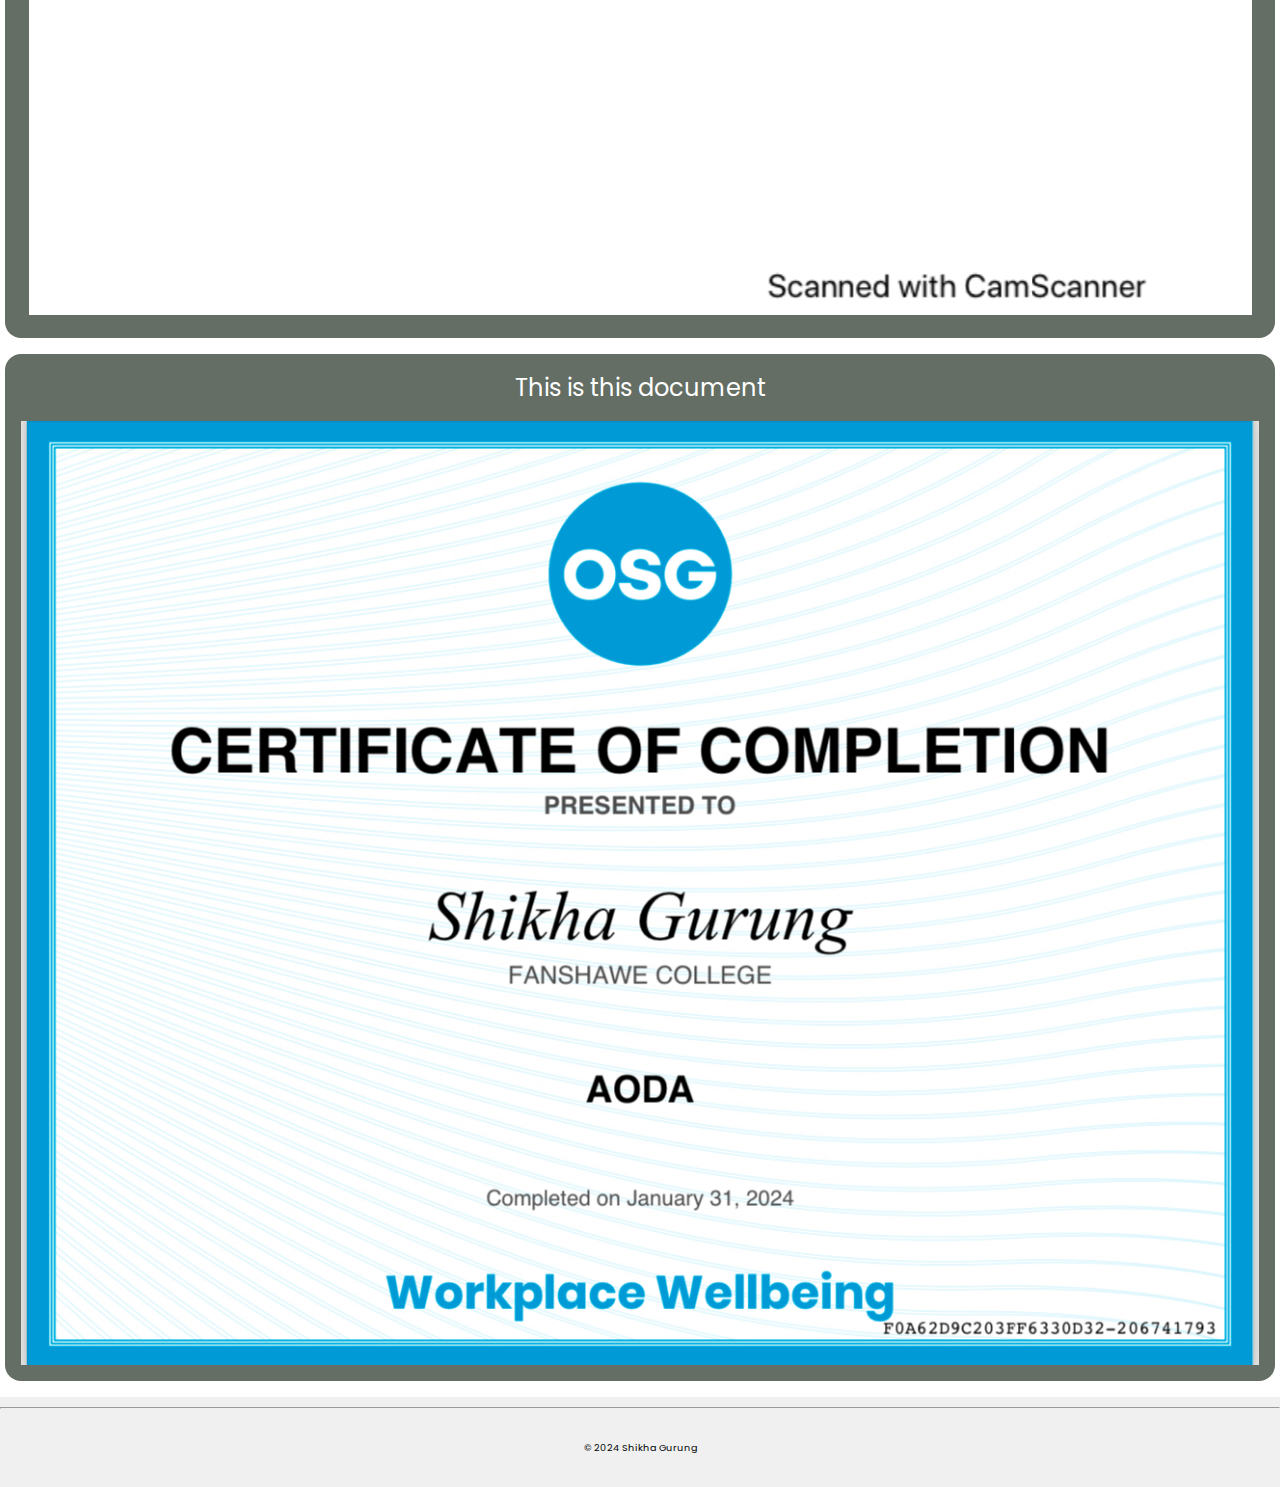
==== commit ceb7478c: "adds small change to the pages" ====
--- a/pages/certificates.html
+++ b/pages/certificates.html
@@ -3,7 +3,7 @@
   <head>
     <meta charset="UTF-8" />
     <meta name="viewport" content="width=device-width, initial-scale=1.0" />
-    <title>Certificates - Your Name</title>
+    <title>Certificates - Shikha Gurung</title>
     <link rel="stylesheet" href="../style.css" />
     <script src="../script.js" defer></script>
   </head>
@@ -87,7 +87,7 @@
     <button id="scrollToTopBtn" class="scroll-to-top-btn btn">UP</button>
     <hr />
     <footer>
-      <p>&copy; 2024 Your Name</p>
+      <p>&copy; 2024 Shikha Gurung</p>
     </footer>
   </body>
 </html>
--- a/style.css
+++ b/style.css
@@ -204,15 +204,13 @@
 }
 .image-container img {
   width: 100%;
-  height: 100%;
-  object-fit: cover;
-  object-position: center;
-  max-width: 100%;
+  border-radius: 25%;
+  box-shadow: 0 0 10px rgba(0, 0, 0, 0.1);
 }
 .image-container {
-  overflow: hidden;
-  border-radius: 8rem;
-  width: 100%;
+  width: 100%;
+  max-width: 600px;
+  margin-bottom: 20px;
 }
 .image-content-container {
   margin-top: 5rem;
@@ -233,30 +231,102 @@
 }
 .small-container h3 {
   margin: 0;
+  font-size: 35px;
 }
 .small-container p {
   font-style: italic;
 }
 .text-container {
   text-align: center;
+  display: flex;
+  justify-content: center;
+  align-items: center;
+  flex-direction: column;
+  gap: 1.5rem;
+}
+.paragraph {
+  background-color: aliceblue;
+  border-radius: 4rem;
+  /* create a box shadow that is think and make it look like double on the right bottom thick border */
+  box-shadow: 12px 12px 2px 1px rgba(7, 9, 16, 0.2);
+  font-size: 1.2rem;
+  line-height: 1.5;
+  margin: 0 auto;
+  padding: 1rem;
+}
+.btn {
+  border: 2px solid #646e64;
+  border-radius: 1rem;
+  background-color: #646e64;
+  color: #fff;
+  font-size: 1rem;
+  cursor: pointer;
+  transition: all 0.3s ease-in-out;
+  display: flex;
+  justify-content: center;
+  align-items: center;
+}
+.scroll-to-top-btn {
+  position: fixed;
+  bottom: 20px;
+  right: 20px;
+  width: 50px;
+  height: 50px;
+  background-color: #333;
+  display: none; /* Initially hide the button */
+  cursor: pointer;
+}
+.scroll-to-top-btn:before {
+  font-size: 24px;
+  color: #fff;
+  line-height: 50px;
+  text-align: center;
 }
 
 /* code for the resume  */
-.resume-container {
-  position: relative;
-  width: 100%;
-  padding-top: 270%; /* Aspect ratio 16:9 */
-  margin-bottom: 1rem;
-}
-
-.resume-container iframe {
-  position: absolute;
-  top: 0;
-  left: 0;
+.document-container-container {
+  display: flex;
+  justify-content: center;
+  align-items: start;
+  flex-direction: column;
+  padding: 1rem 5px 1rem 5px;
+  background-color: #fff;
+  gap: 1rem;
+}
+.document-container img {
+  width: 100%;
+  height: auto;
+  object-fit: cover;
+  object-position: center;
+  max-width: 100%;
+}
+.figure {
+  display: flex;
+  width: 100%;
+  justify-content: center;
+  align-items: center;
+  flex-direction: column;
+  flex-wrap: wrap;
+  gap: 1rem;
+  padding: 1rem;
+  background-color: #646e64;
+  /* border: 2px solid red; */
+  border-radius: 1rem;
+}
+* {
+  /* border: 2px solid red; */
+}
+.figure .document-title {
+  font-size: 1.5rem;
+  color: #fff;
+}
+.figure img {
   width: 100%;
   height: 100%;
-}
-
+  object-fit: cover;
+  object-position: center;
+  max-width: 100%;
+}
 /* designing for the footer */
 footer {
   text-align: center;
@@ -351,8 +421,11 @@
     border: none;
   }
   .resume-container {
-    margin-bottom: 1rem;
-    padding-top: 500%; /* Aspect ratio 16:9 */
+    padding: 1rem 7rem 1rem 7rem;
+  }
+  .text-container {
+    flex-direction: row;
+    padding: 1rem;
   }
 }
 
@@ -381,8 +454,4 @@
   .sidebar a:hover {
     box-shadow: 0px 0px 10px var(--foreground);
   }
-
-  .resume-container {
-    padding-top: 150%; /* Aspect ratio 16:9 */
-  }
-}
+}
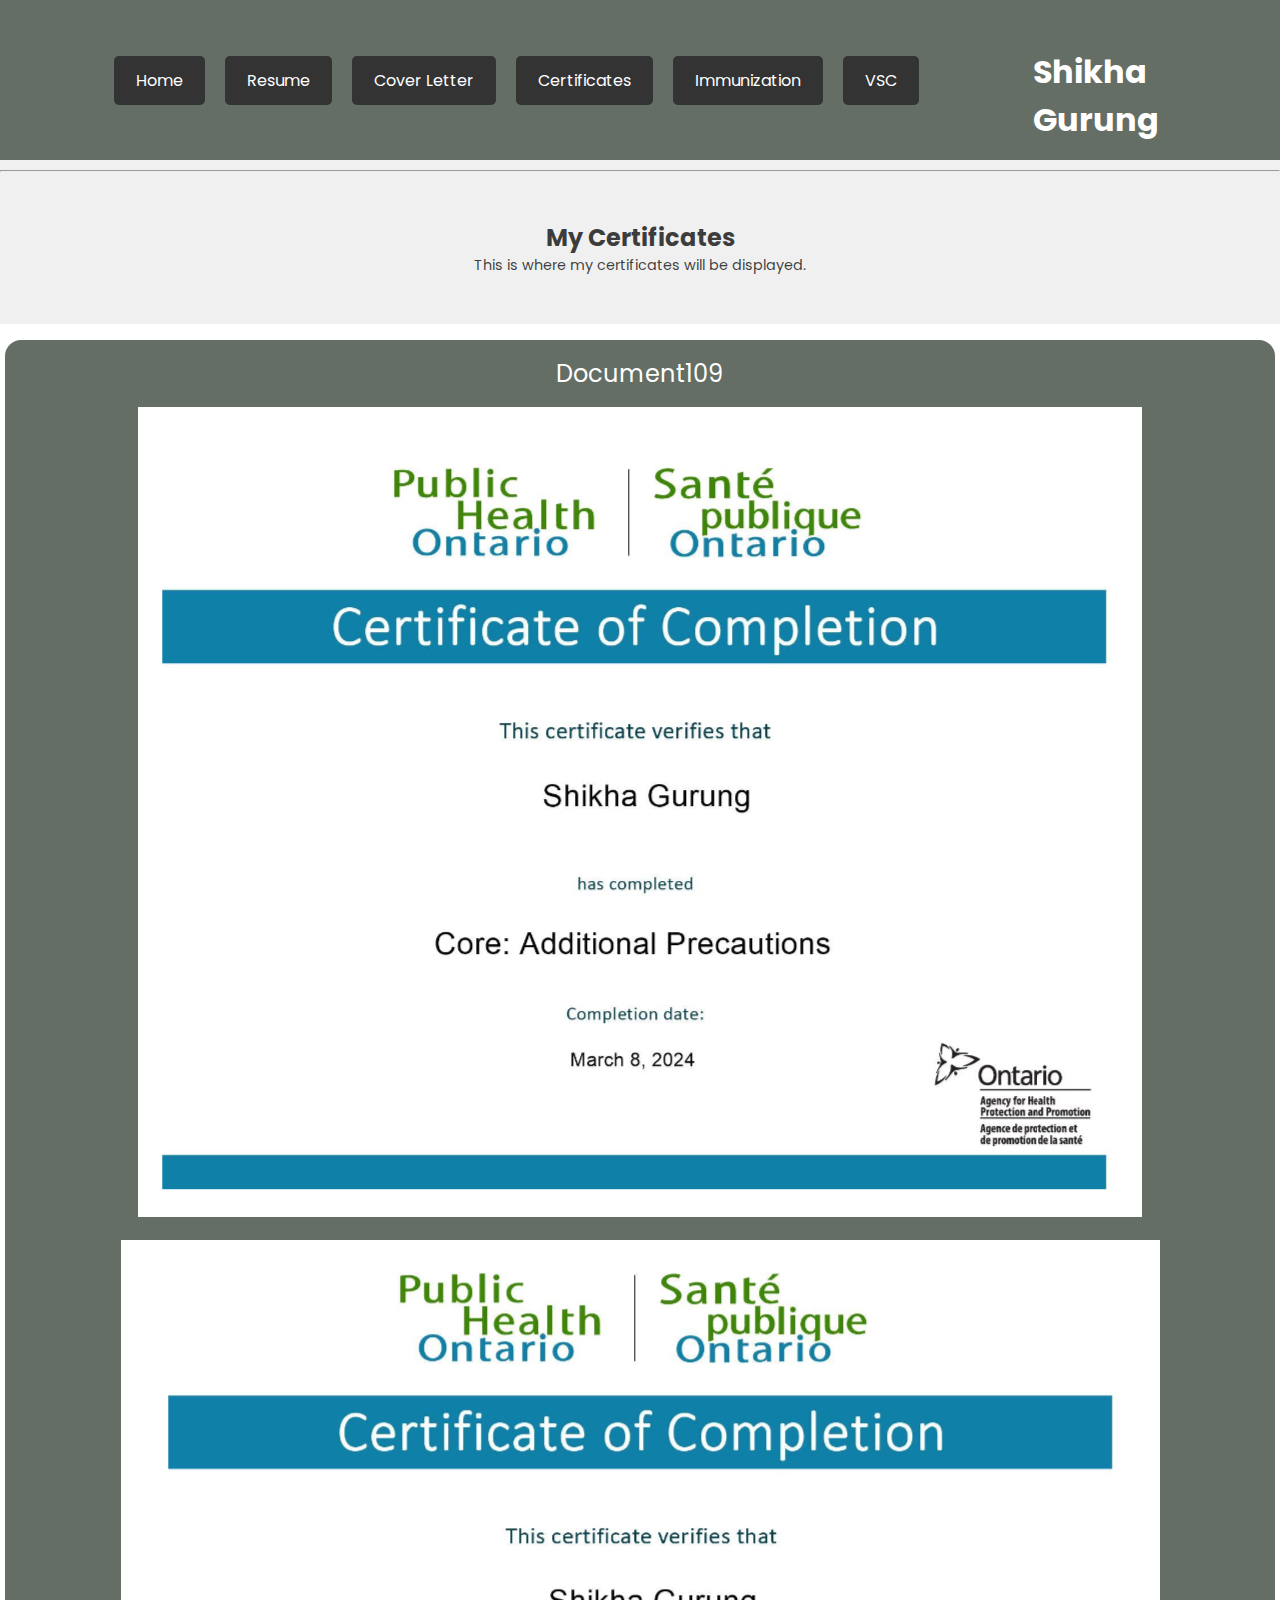
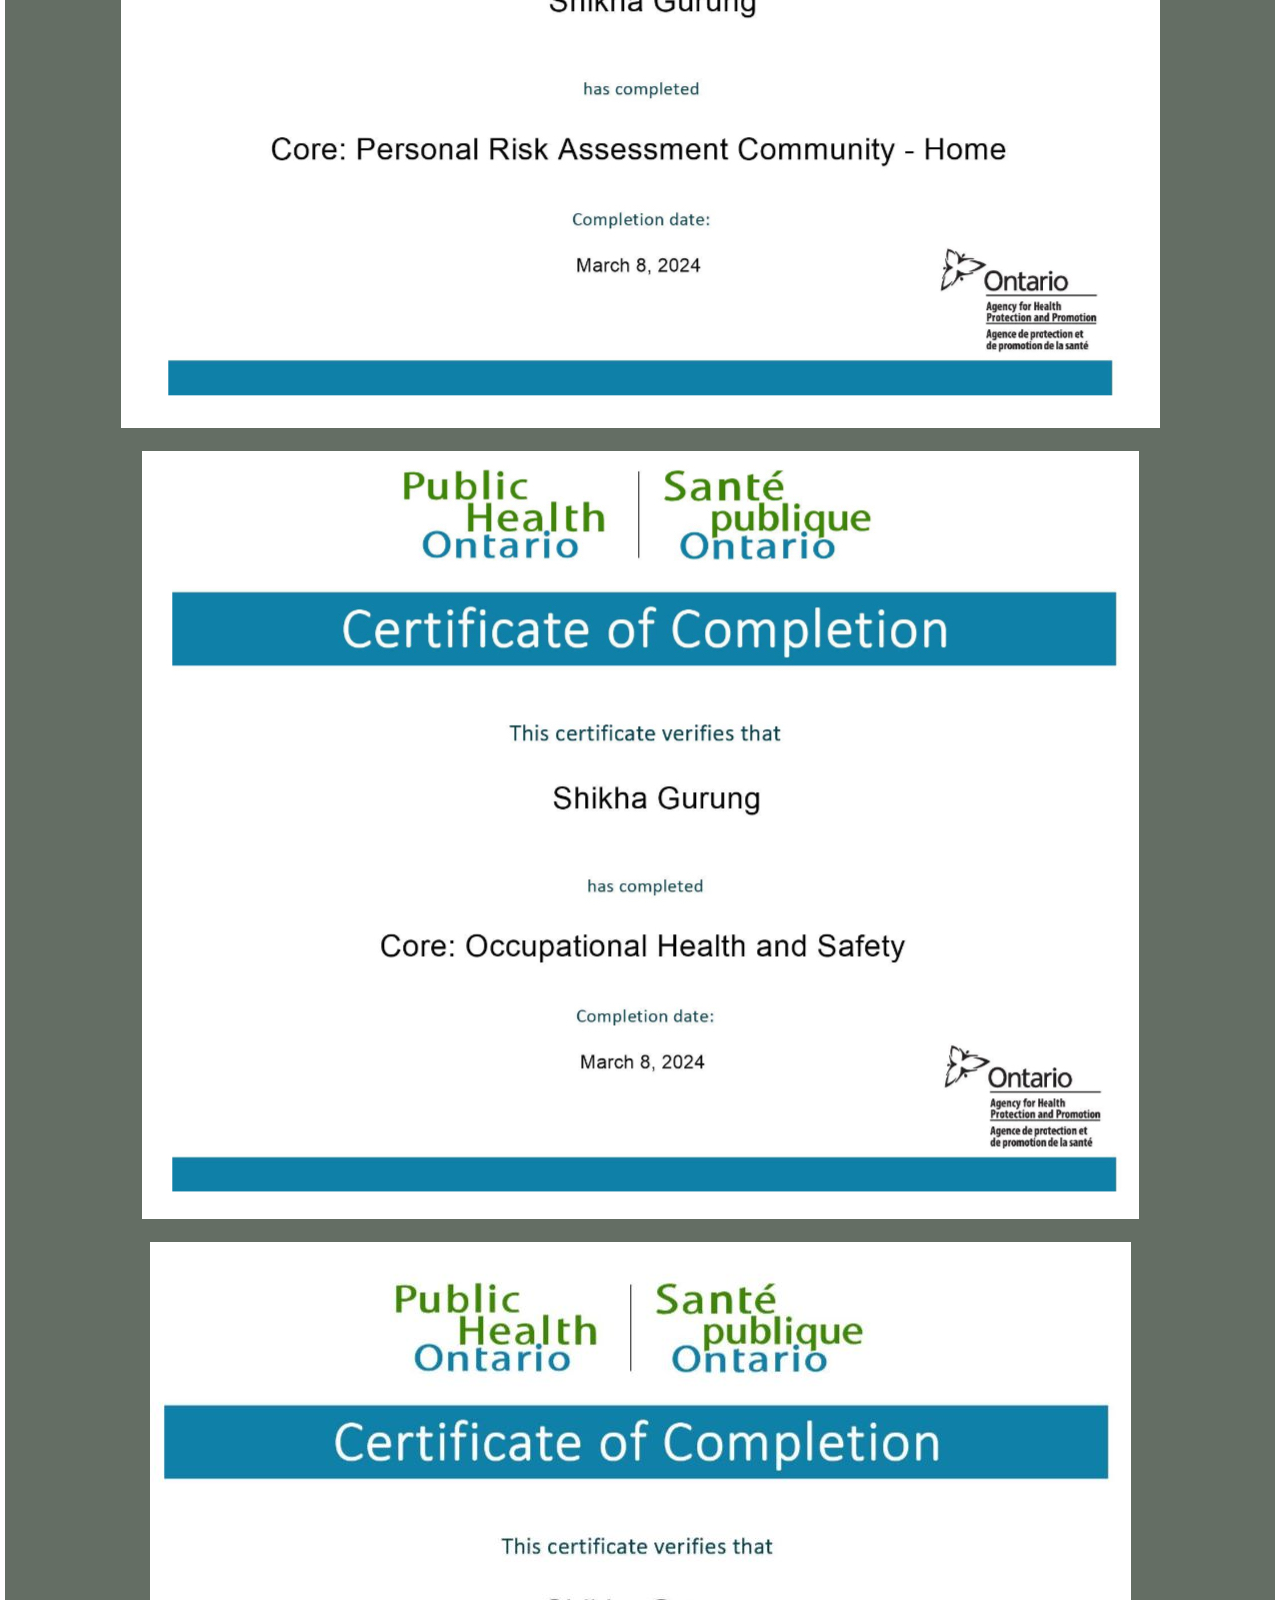
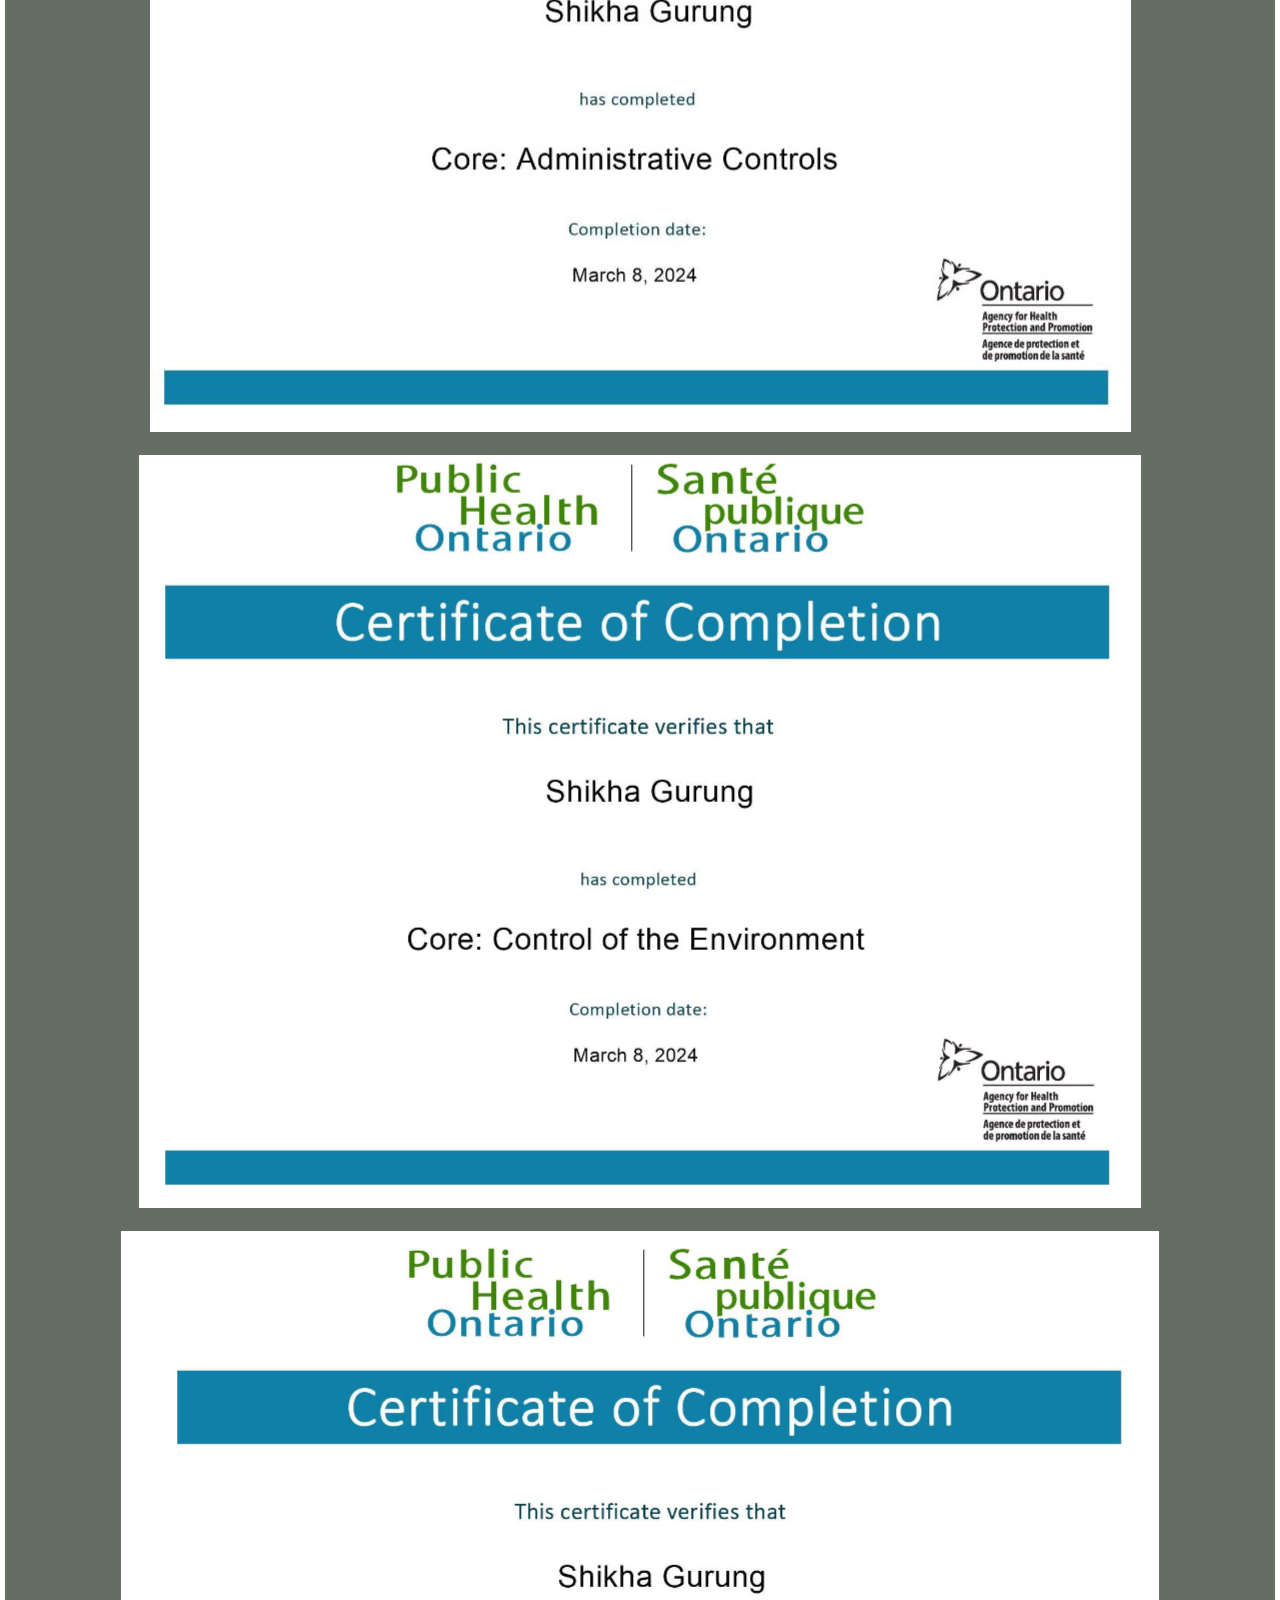
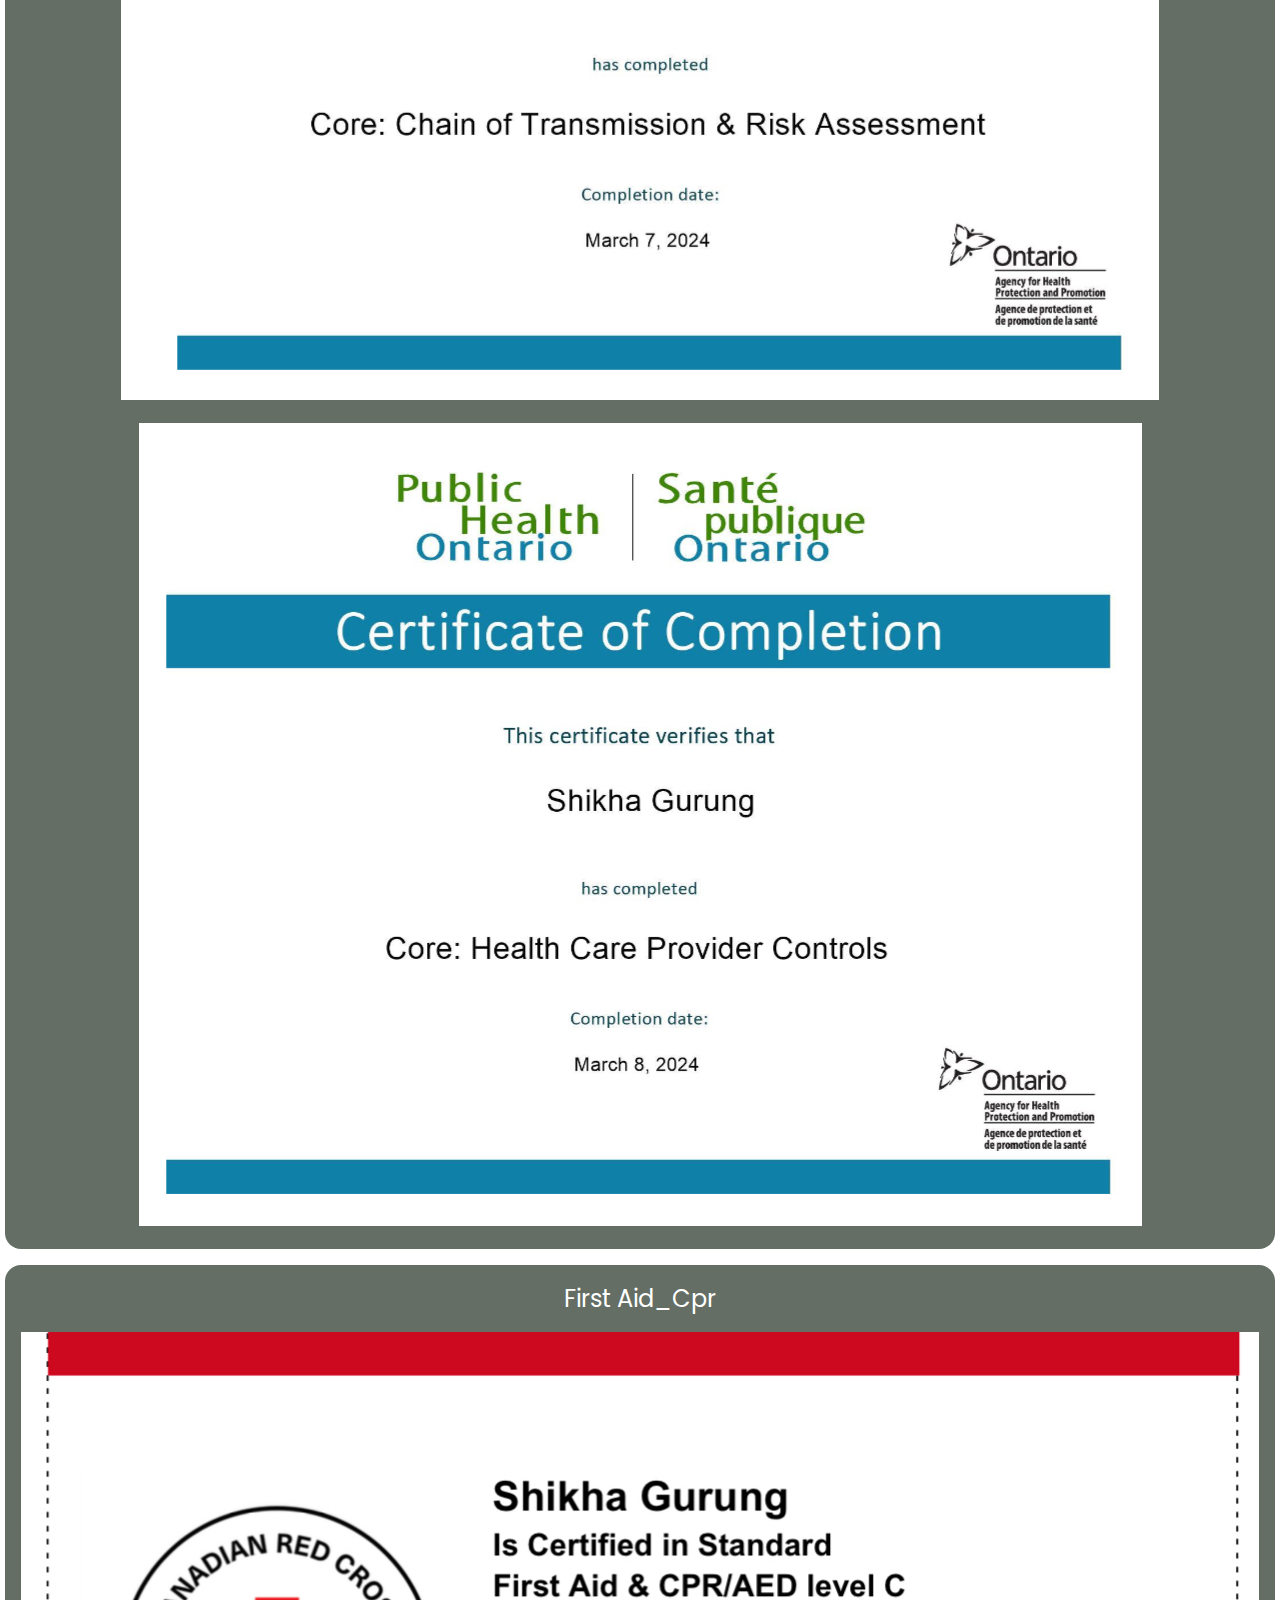
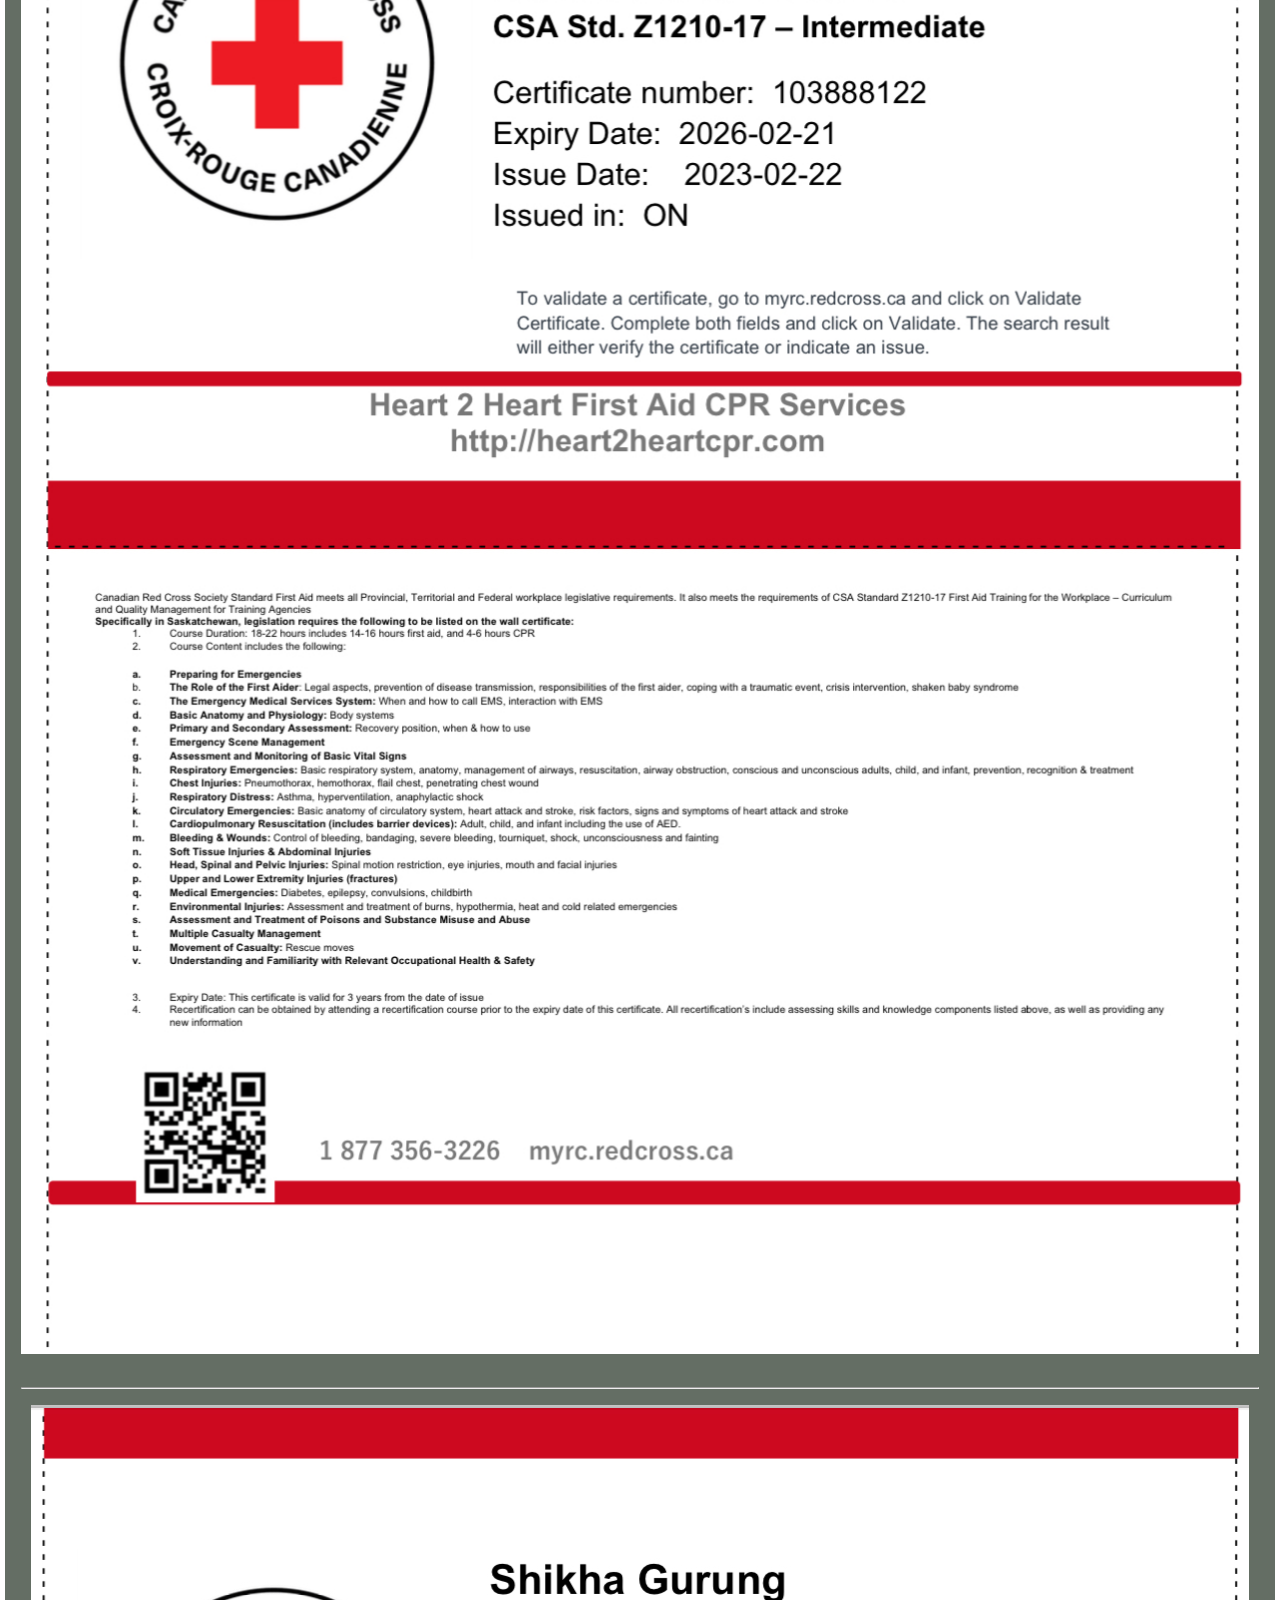
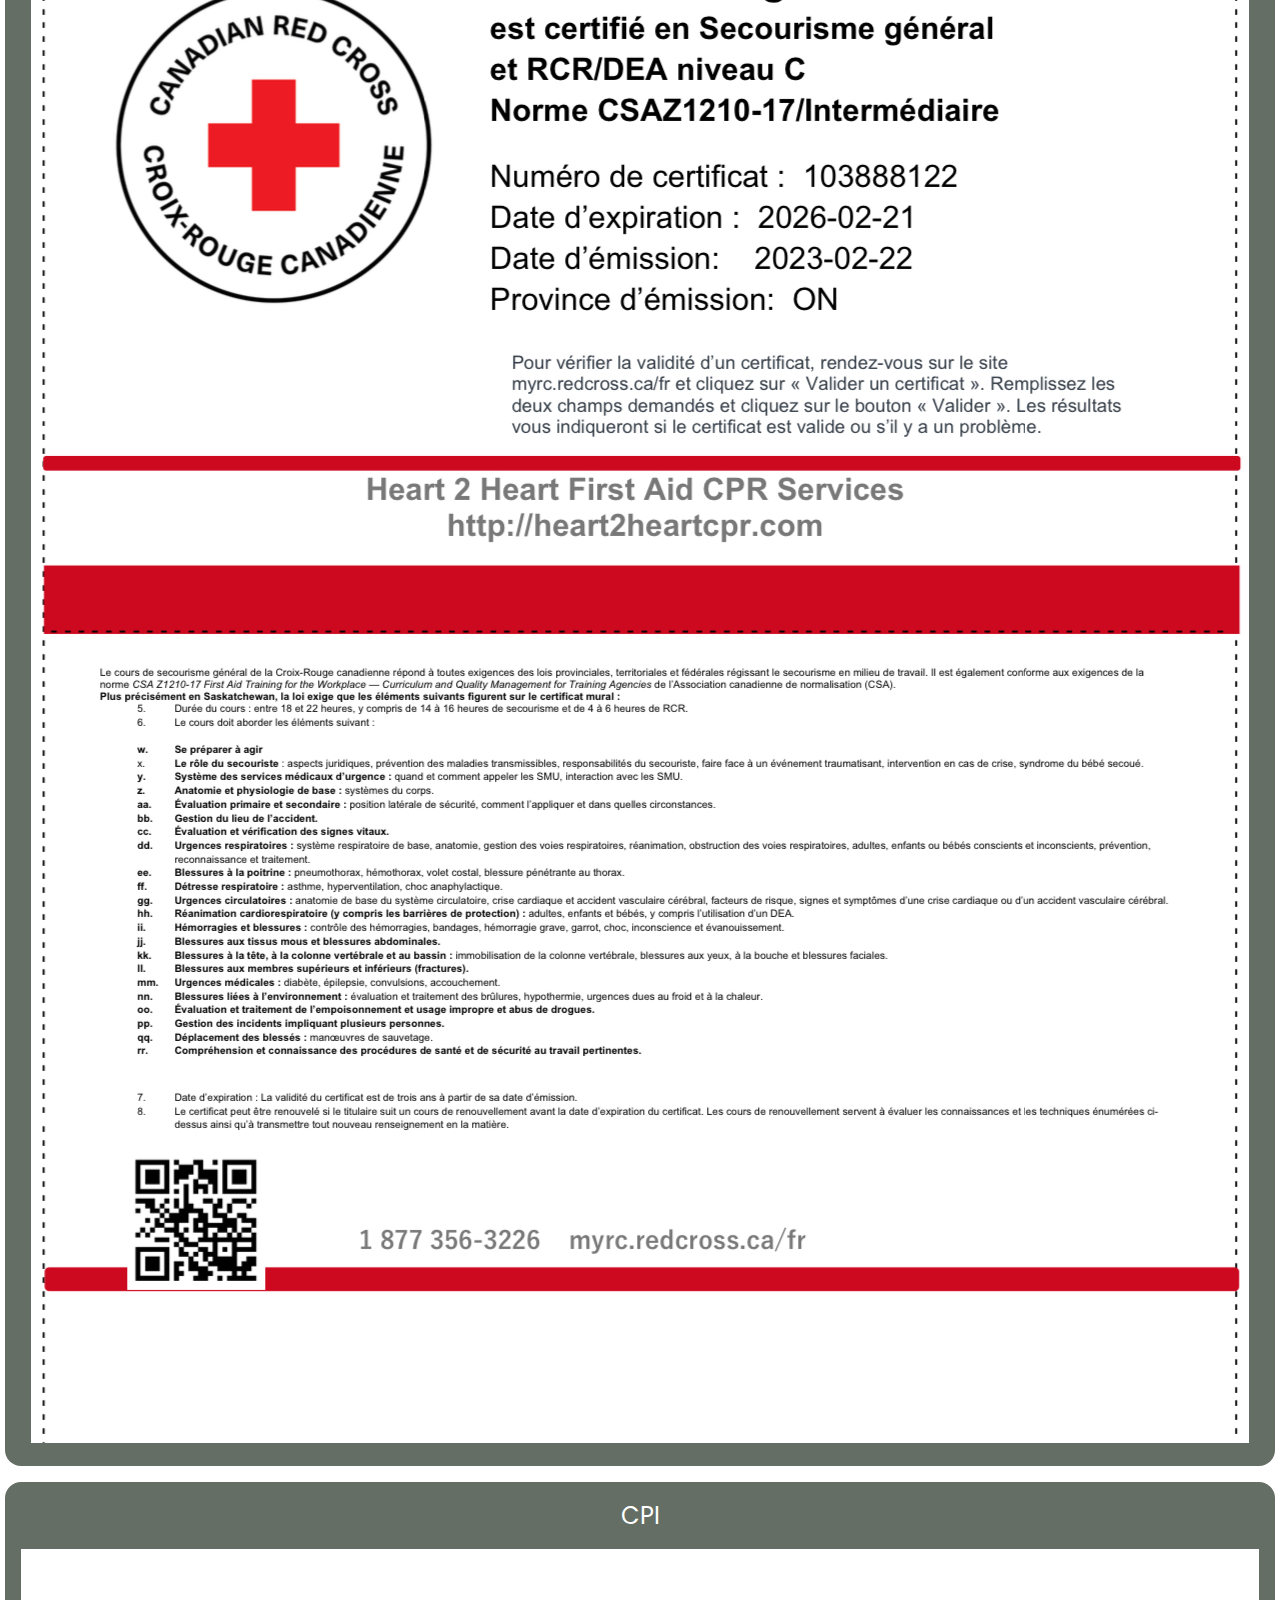
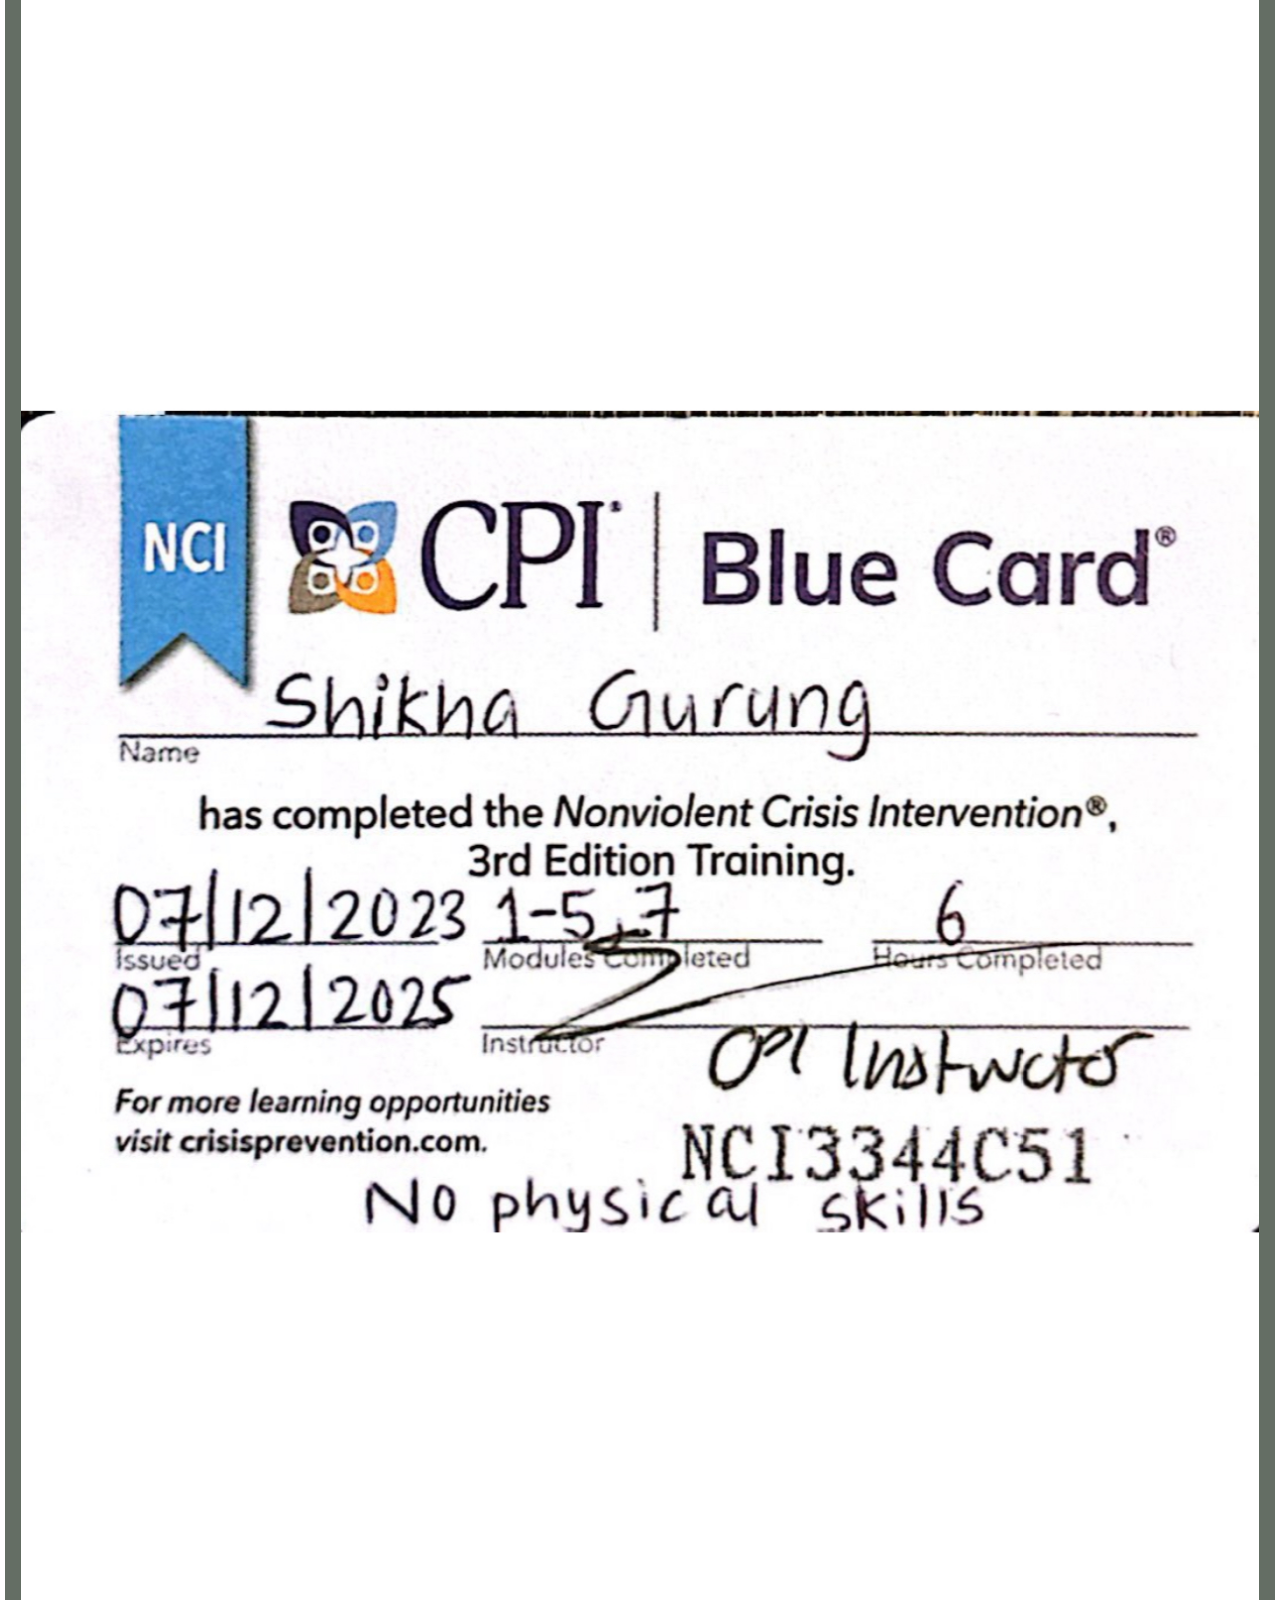
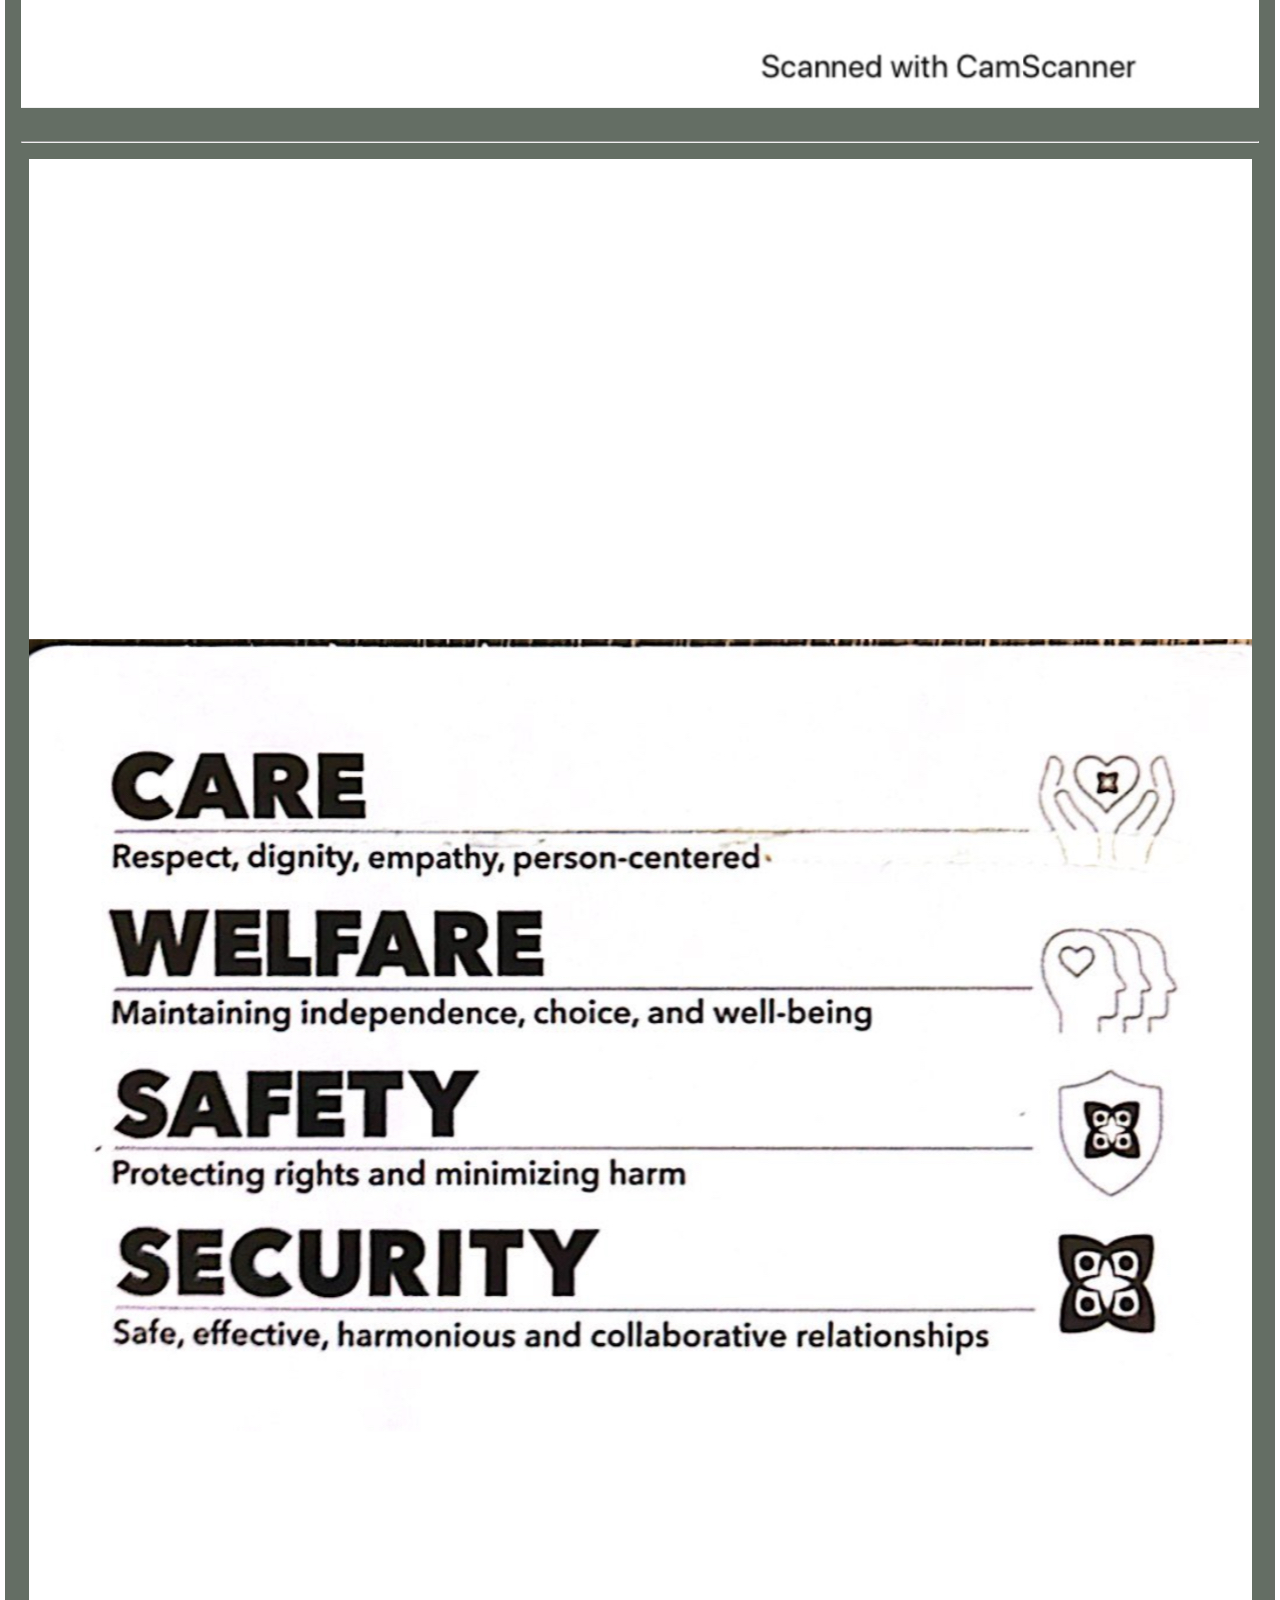
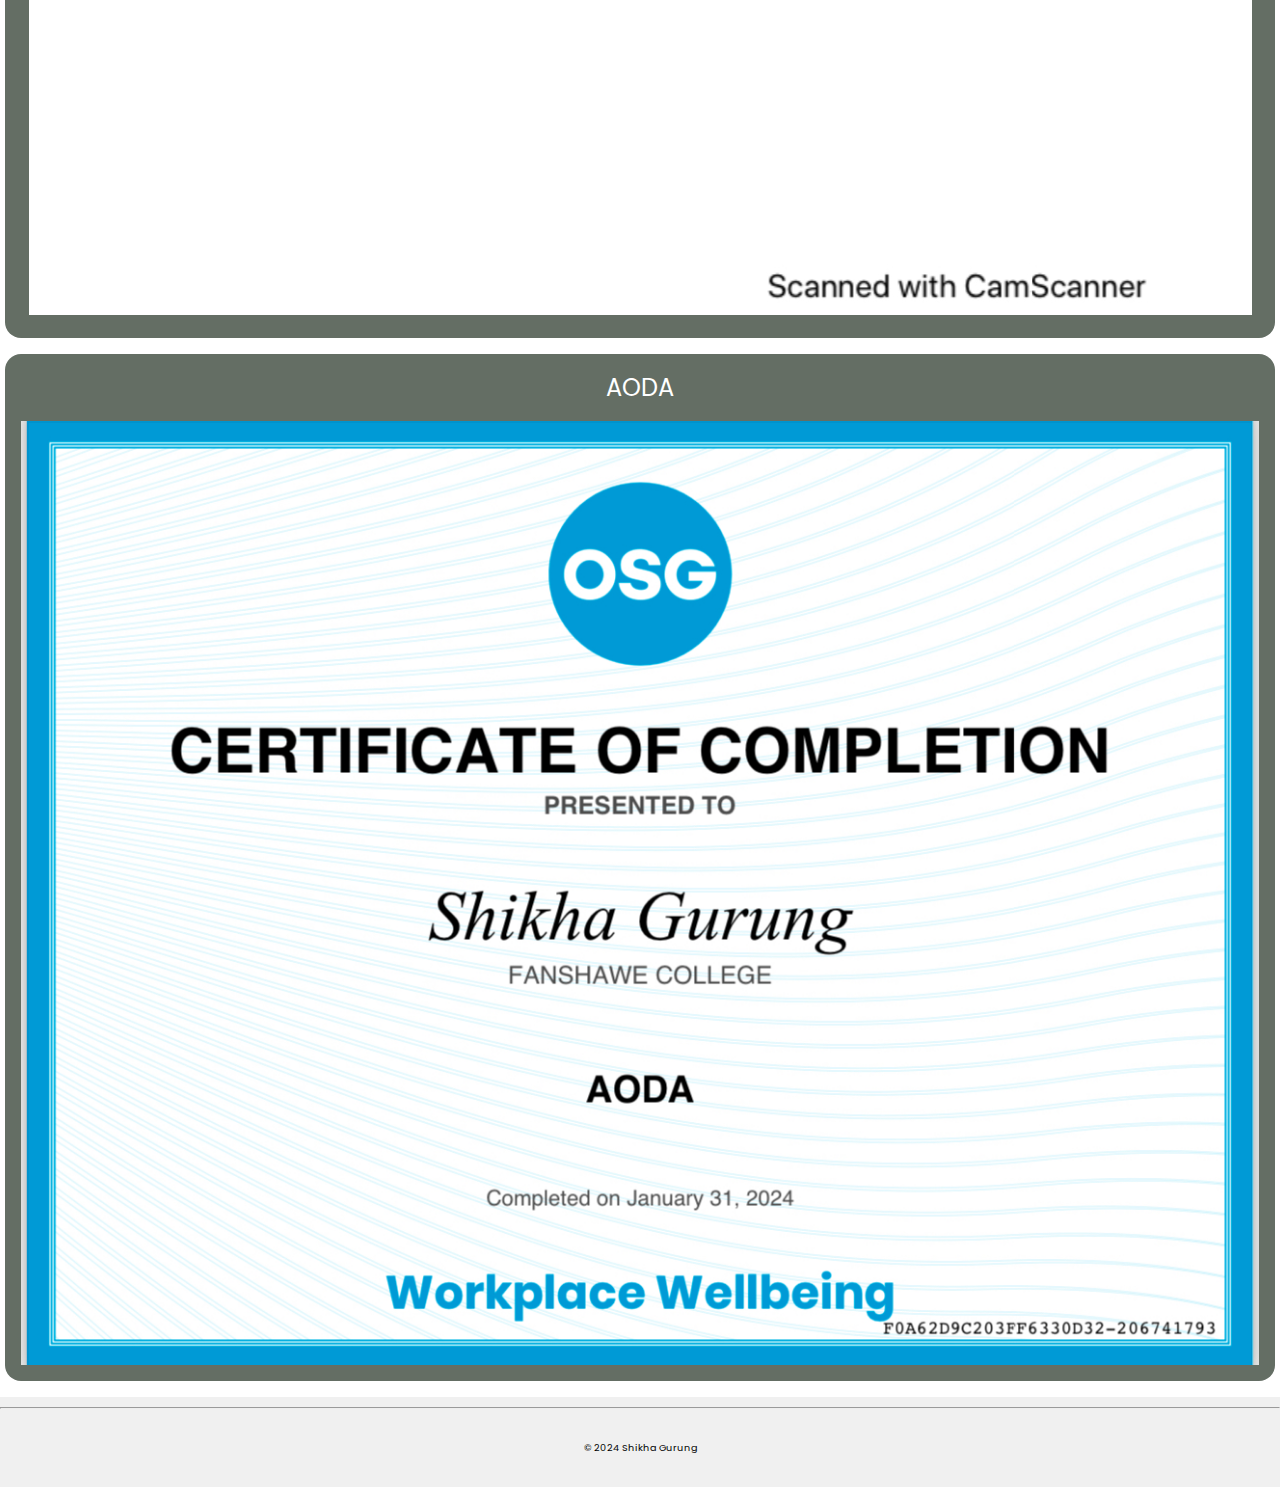
==== commit ae0b8168: "makes some small typo in the document" ====
--- a/pages/certificates.html
+++ b/pages/certificates.html
@@ -33,7 +33,7 @@
       </div>
       <div class="document-container-container">
         <figure class="109 figure">
-          <figcaption class="document-title">This is this document</figcaption>
+          <figcaption class="document-title">Document109</figcaption>
           <div class="109-1 document-container">
             <img src="../media/certificates/document109/1.jpg" alt="" />
           </div>
@@ -58,7 +58,7 @@
         </figure>
 
         <figure class="firstAid_cpr figure">
-          <figcaption class="document-title">This is this document</figcaption>
+          <figcaption class="document-title">First Aid_Cpr</figcaption>
           <div class="firstAid_cp-1 document-container">
             <img src="../media/certificates/firstAid_cpr/1.jpg" alt="" />
           </div>
@@ -69,7 +69,7 @@
         </figure>
 
         <figure class="cpi figure">
-          <figcaption class="document-title">This is this document</figcaption>
+          <figcaption class="document-title">CPI</figcaption>
           <div class="cpi-1 document-container">
             <img src="../media/certificates/CPI/1.jpg" alt="" />
           </div>
@@ -79,7 +79,7 @@
           </div>
         </figure>
         <figure class="aoda figure">
-          <figcaption class="document-title">This is this document</figcaption>
+          <figcaption class="document-title">AODA</figcaption>
           <img src="../media/certificates/AODA.jpeg" alt="" />
         </figure>
       </div>
